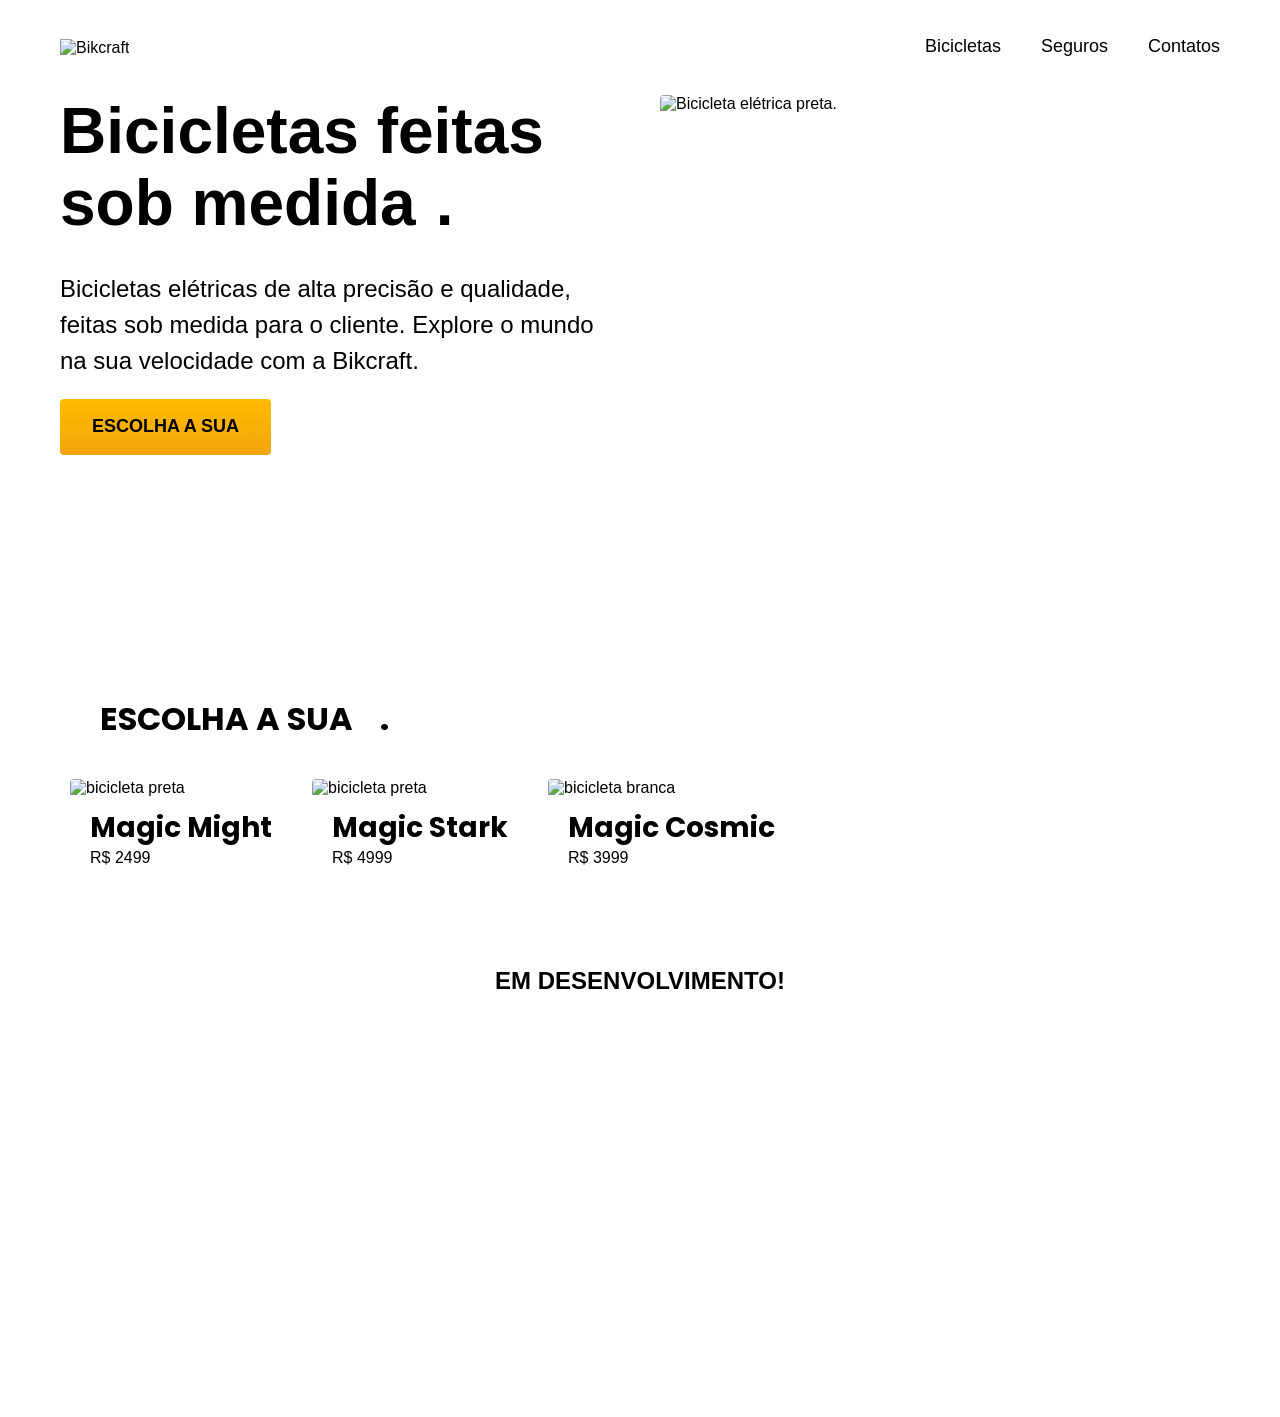
==== index.html @ d288bde6 "adicionado um elemento before e alguns estilos" ====
<!DOCTYPE html>
<html lang="pt-br">
<head>
  <meta charset="UTF-8">
  <meta name="viewport" content="width=device-width, initial-scale=1.0">
  <link rel="stylesheet" href="./style.css">
  <link rel="preconnect" href="https://fonts.googleapis.com">
<link rel="preconnect" href="https://fonts.gstatic.com" crossorigin>
<link href="https://fonts.googleapis.com/css2?family=Poppins:ital,wght@0,100;0,200;0,300;0,400;0,500;0,600;0,700;0,800;0,900;1,100;1,200;1,300;1,400;1,500;1,600;1,700;1,800;1,900&family=Roboto:ital,wght@0,100..900;1,100..900&display=swap" rel="stylesheet">
  <title>Bikcraft - Bicicletas Elétricas</title>
</head>
<body>
    <header class="header-bg">
      <div class="header">
        <a href="./"><img src="./img/bikcraft.svg" alt="Bikcraft"></a>
        <nav aria-label="primaria">
          <ul class="header-menu">
              <li><a href="./bicicletas.html">Bicicletas</a></li>
              <li><a href="./seguros.html">Seguros</a></li>
              <li><a href="./contatos.html">Contatos</a></li>
          </ul>
        
        </nav>
      </div>
    </header>

    <main class="introducao-bg">
      <div class="introducao">
        <div class="introducao-conteudo">
          <h1>Bicicletas feitas sob medida<span>.</span></h1>
          <p>Bicicletas elétricas de alta precisão e qualidade,  feitas sob medida para o cliente. Explore o mundo na sua velocidade com a Bikcraft.</p>
          <a href="bicicletas.html">Escolha a sua</a>
        </div>
        <div>
          <img src="./img/fotos/introducao.jpg" alt="Bicicleta elétrica preta."></div>
      </div>
    </main>

    <section class="container">
      <h2>escolha a sua <span>.</span></h2>
      <div class="bicicletas">
        <div class="bicicletas-items">
          <a href="./">
            <img src="img/bicicleta/nimbus1.jpg" alt="bicicleta preta">
            <h3>Magic Might</h3>
            <span>R$ 2499</span>
          </a>
        </div>
        <div class="bicicletas-items">
          <a href="./">
            <img src="img/bicicleta/nimbus2.jpg" alt="bicicleta preta">
            <h3>Magic Stark</h3>
            <span>R$ 4999</span>
          </a>
        </div>
        <div class="bicicletas-items">
          <a href="./">
            <img src="img/bicicleta/nimbus3.jpg" alt="bicicleta branca">
            <h3>Magic Cosmic</h3>
            <span>R$ 3999</span>
          </a>
        </div>
      </div>
    </section>

    <section class="diferencial">
      <h2>Em desenvolvimento!</h2>
    </section>
</body>
</html>
---- style.css ----
@import url('cor.css');
@import url('bicicletas.css');
@import url('diferencial.css');

body {
  margin: 0px;
  font-family: arial,Arial, Helvetica, sans-serif ;
}

h1, ul, p {
  margin: 0px;
}

ul {
  padding: 0px;
  list-style: none;
}

a {
  text-decoration: none;
  color: inherit;
}

img {
  max-width: 100%;
  display: block;
}

.header-bg {
  background-color: var(--c12);
}

.header {
  display: flex;
  flex-wrap: wrap;
  justify-content: space-between;
  align-items: center;
  padding: 20px;
  box-sizing: border-box;
  max-width: 1200px;
  margin-left: auto;
  margin-right: auto;
}

.header-menu {
  display: flex;
  gap: 40px;
}

.header-menu a {
  border-bottom: 2px solid transparent;
  color: var(--c0);
  display: inline-block;
  padding: 16px 0px;
  font-size: 18px;
}

.header-menu a:hover {
  border-bottom: 2px solid var(--c0);
  transition: border-bottom 0.4s ease;
}

@media (max-width: 800px){
  .header-menu {
    gap: 20px;
    padding-top: 20px;
  }
  .header-menu a {
    background: var(--c11);
    padding: 12px;
    border-radius: 4px;
  }
}

.introducao-bg {
  background: var(--c12);
  color: var(--c0);
  box-shadow: inset 0 -120px var(--c0);
}

.introducao {
  display: grid;
  grid-template-columns: 1fr 1fr;
  gap: 0px 40px;
  box-sizing: border-box;
  max-width: 1200px;
  padding-left: 20px;
  padding-right: 20px;
  margin-left: auto;
  margin-right: auto;
}

.introducao-conteudo {
  align-self: end;
  padding-bottom: 200px;
}

.introducao img {
  height: 100%;
  object-fit: cover;
  border-radius: 4px;
}

.introducao h1 {
  margin-bottom: 32px;
  font-size: 64px;
  line-height: 1.125;
}

.introducao h1 span {
  color: var(--p1);
}

.introducao p {
  margin-bottom: 20px;
  font-size: 24px;
  line-height: 1.5;
  color: var(--c5);
}

.introducao a {
  padding: 16px 32px;
  display: inline-block;
  background: linear-gradient(#ffbb00, #f2a50c);
  border-radius: 4px;
  text-transform: uppercase;
  color: var(--p5);
  font-size: 18px;
  line-height: 1.33;
  font-weight: bold;
}

 .introducao a:hover {
  background: linear-gradient(#ffb60d, #e59317);
 }

 @media (max-width: 1200px) {
  .introducao h1 {
    font-size: 48px;
  }
  .introducao p {
    font-size: 18px;
  }
 }

  @media (max-width: 800px) {
    .introducao-bg {
      background: var(--c11);
      padding-top: 40px;
      box-shadow: inset 0 -60px var(--c0);
    }
    .introducao {
      grid-template-columns: 1fr;
      gap: 32px;
    }
    .introducao-conteudo {
      padding-bottom: 0px;
    }
  .introducao h1 {
    font-size: 32px;
    margin-bottom: 16px;
  }
  .introducao img {
    height: 300px;
    width: 100%;
  }
 }

 @media (max-width: 600px) {
  .introducao a {
    padding: 12px 16px;
    font-size: 16px;
  }
 }
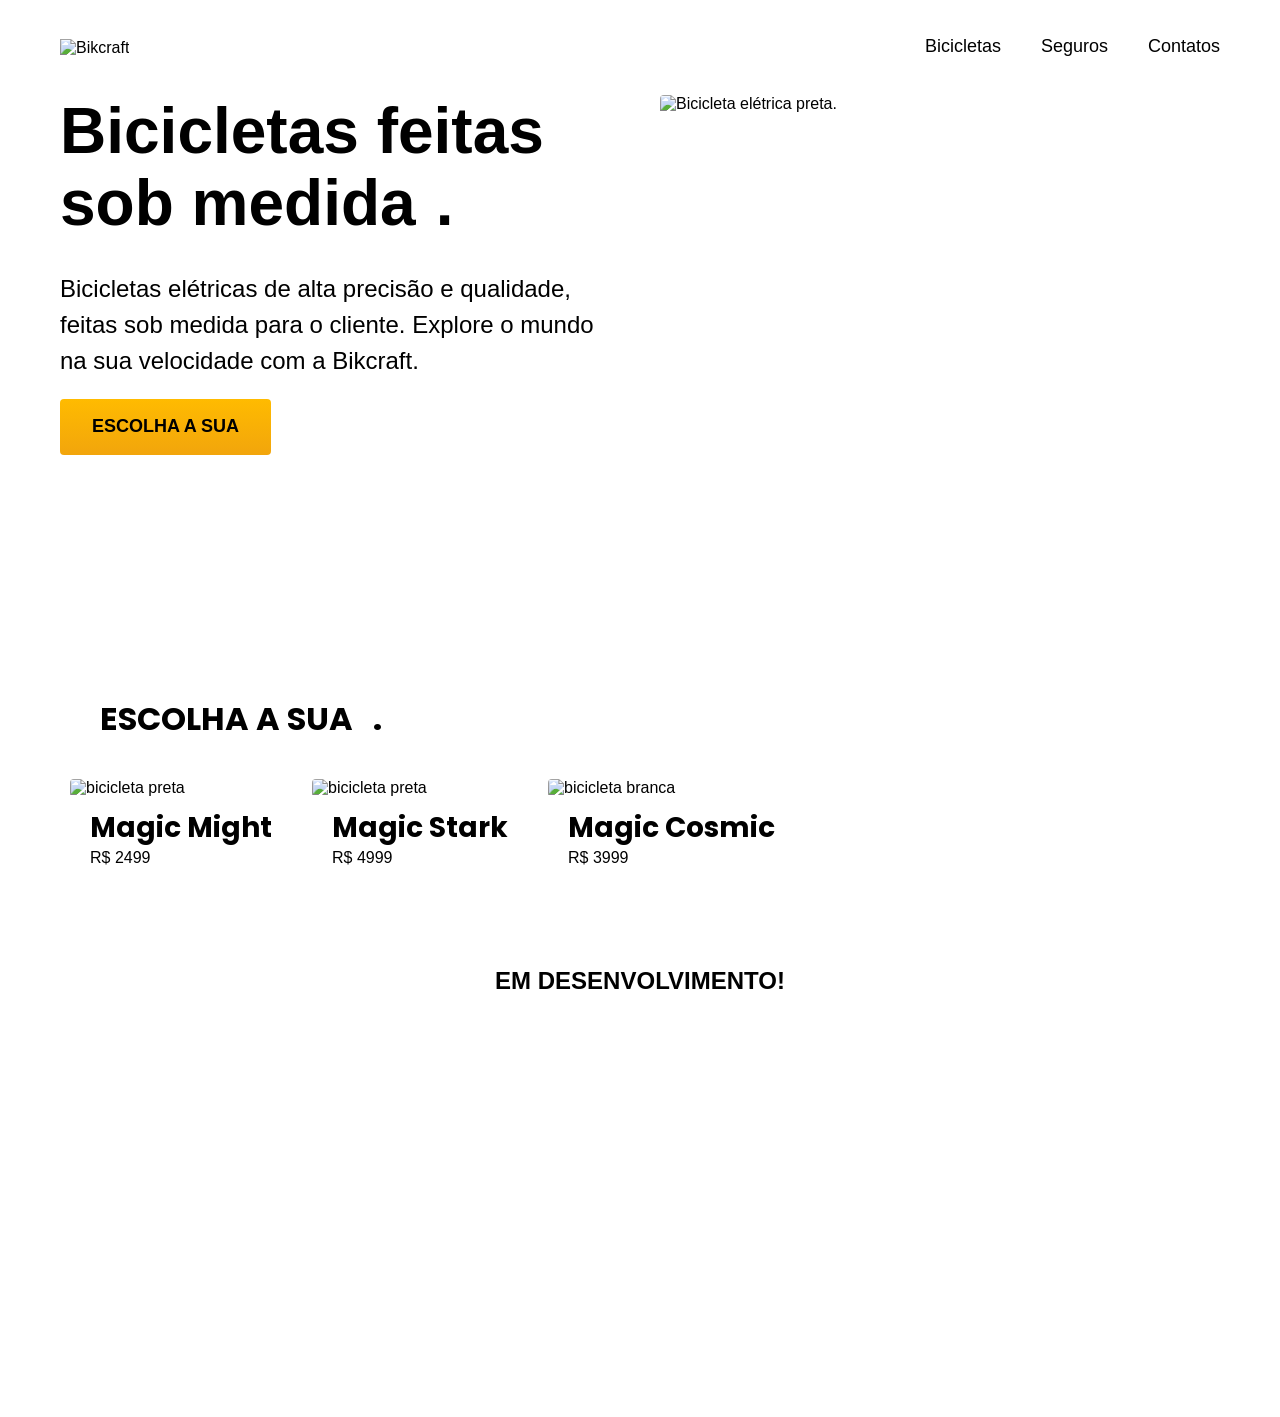
==== commit 00a37bc3: "ajustes tamano da fonte" ====
--- a/index.html
+++ b/index.html
@@ -37,27 +37,27 @@
     </main>
 
     <section class="container">
-      <h2>escolha a sua <span>.</span></h2>
+      <h2>escolha a sua<span>.</span></h2>
       <div class="bicicletas">
         <div class="bicicletas-items">
           <a href="./">
             <img src="img/bicicleta/nimbus1.jpg" alt="bicicleta preta">
             <h3>Magic Might</h3>
-            <span>R$ 2499</span>
+            <span class="preco">R$ 2499</span>
           </a>
         </div>
         <div class="bicicletas-items">
           <a href="./">
             <img src="img/bicicleta/nimbus2.jpg" alt="bicicleta preta">
             <h3>Magic Stark</h3>
-            <span>R$ 4999</span>
+            <span class="preco">R$ 4999</span>
           </a>
         </div>
         <div class="bicicletas-items">
           <a href="./">
             <img src="img/bicicleta/nimbus3.jpg" alt="bicicleta branca">
             <h3>Magic Cosmic</h3>
-            <span>R$ 3999</span>
+            <span class="preco">R$ 3999</span>
           </a>
         </div>
       </div>
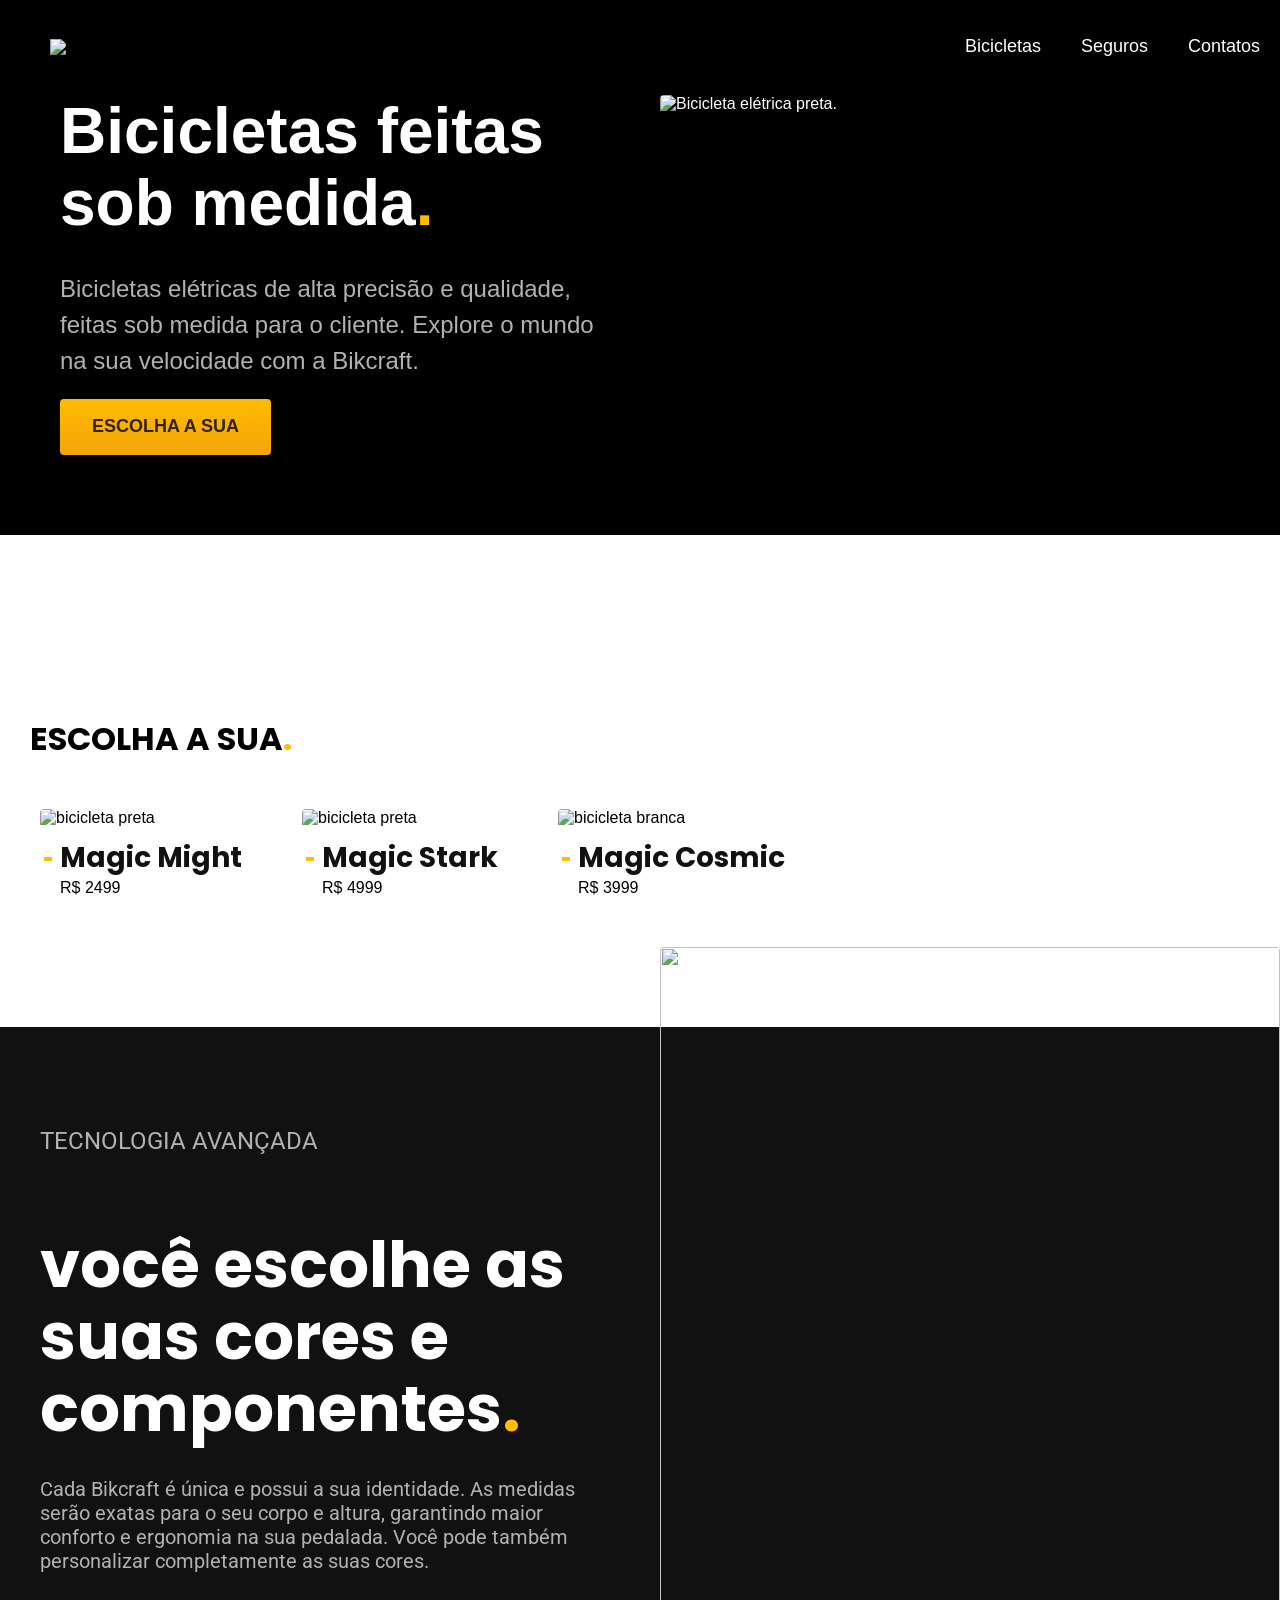
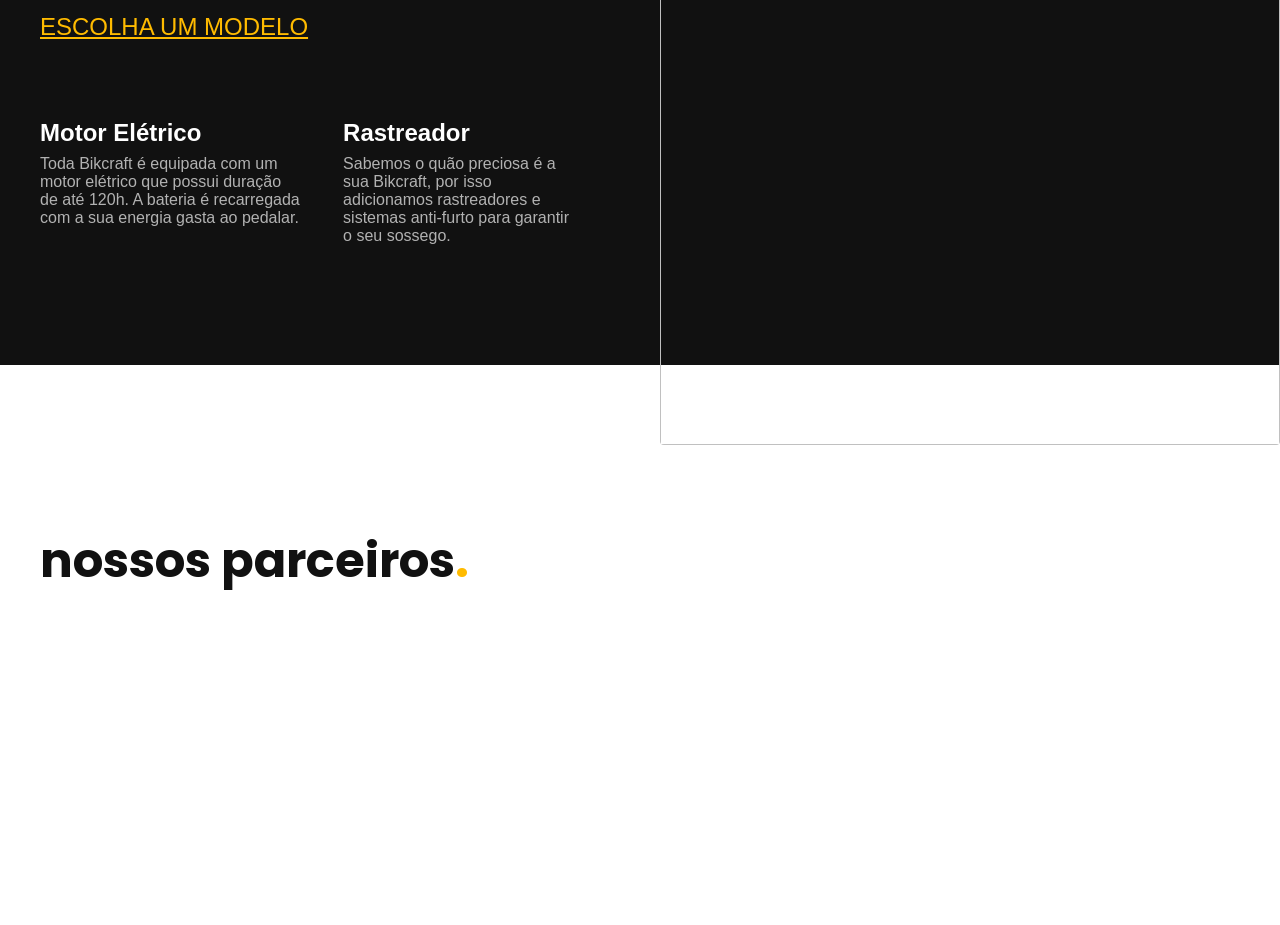
==== commit 6f451a1d: "criando a seção de parceiros do site" ====
--- a/index.html
+++ b/index.html
@@ -3,7 +3,7 @@
 <head>
   <meta charset="UTF-8">
   <meta name="viewport" content="width=device-width, initial-scale=1.0">
-  <link rel="stylesheet" href="./style.css">
+  <link rel="stylesheet" href="./css/style.css">
   <link rel="preconnect" href="https://fonts.googleapis.com">
 <link rel="preconnect" href="https://fonts.gstatic.com" crossorigin>
 <link href="https://fonts.googleapis.com/css2?family=Poppins:ital,wght@0,100;0,200;0,300;0,400;0,500;0,600;0,700;0,800;0,900;1,100;1,200;1,300;1,400;1,500;1,600;1,700;1,800;1,900&family=Roboto:ital,wght@0,100..900;1,100..900&display=swap" rel="stylesheet">
@@ -63,8 +63,48 @@
       </div>
     </section>
 
-    <section class="diferencial">
-      <h2>Em desenvolvimento!</h2>
-    </section>
+    <article class="tecnologia-bg">
+    <div class="tecnologia">
+      <div class="tecnologia-conteudo">
+        <span>Tecnologia Avançada</span>
+        <h2>você escolhe as suas cores e componentes<span>.</span></h2>
+        <p>Cada Bikcraft é única e possui a sua identidade. As medidas serão exatas para o seu corpo e altura, garantindo maior conforto e ergonomia na sua pedalada. Você pode também personalizar completamente as suas cores.</p>
+        <a href="./bicicletas.html">Escolha um modelo</a>
+        <div class="tecnologia-vantagens">
+          <div>
+            <img src="./img/icones/eletrica.svg" alt="">
+            <h3>Motor Elétrico</h3>
+            <p>Toda Bikcraft é equipada com um motor elétrico que possui duração de até 120h. A bateria é recarregada com a sua energia gasta ao pedalar.</p>
+          </div>
+          <div>
+            <img src="./img/icones/rastreador.svg" alt="">
+            <h3>Rastreador</h3>
+            <p>Sabemos o quão preciosa é a sua Bikcraft, por isso adicionamos rastreadores e sistemas anti-furto para garantir o seu sossego.</p>
+          </div>
+        </div>
+      </div>
+      <div class="tecnologia-imagem">
+        <img src="./img/fotos/tecnologia.jpg" alt="">
+      </div>
+    </div>
+    </article>
+
+    <article class="parceiros-bg">
+      <h2>nossos parceiros<span>.</span></h2>
+      
+        <div class="parceiros">
+          <img src="./img/parceiros/caravan.svg" alt="">
+          <img src="./img/parceiros/ranek.svg" alt="">
+          <img src="./img/parceiros/handel.svg" alt="">
+          <img src="./img/parceiros/dogs.svg" alt="">
+        </div>
+        <div class="parceiros">
+          <img src="./img/parceiros/lescone.svg" alt="">
+          <img src="./img/parceiros/flexblog.svg" alt="">
+          <img src="./img/parceiros/wildbeast.svg" alt="">
+          <img src="./img/parceiros/surfbot.svg" alt="">
+        </div>
+      
+    </article>
 </body>
 </html>
--- a/css/style.css
+++ b/css/style.css
@@ -0,0 +1,185 @@
+@import url('cor.css');
+@import url('bicicletas.css');
+@import url('tecnologia.css');
+@import url('parceiros.css');
+
+body {
+  margin: 0px;
+  font-family: arial,Arial, Helvetica, sans-serif ;
+}
+
+h1, ul, p {
+  margin: 0px;
+}
+
+ul {
+  padding: 0px;
+  list-style: none;
+}
+
+a {
+  text-decoration: none;
+  color: inherit;
+}
+
+img {
+  max-width: 100%;
+  display: block;
+}
+
+.header-bg {
+  background-color: var(--c12);
+  max-width: 1600px;
+}
+
+.header {
+  display: flex;
+  flex-wrap: wrap;
+  justify-content: space-between;
+  align-items: center;
+  padding: 20px;
+  box-sizing: border-box;
+  max-width: 1600px;
+  margin-left: auto;
+  margin-right: auto;
+}
+
+.header a {
+  display: inline-block;
+  padding-left: 30px;
+}
+
+.header-menu {
+  display: flex;
+  gap: 40px;
+}
+
+.header-menu a {
+  border-bottom: 2px solid transparent;
+  color: var(--c0);
+  display: inline-block;
+  padding: 16px 0px;
+  font-size: 18px;
+}
+
+.header-menu a:hover {
+  border-bottom: 2px solid var(--c0);
+  transition: border-bottom 0.4s ease;
+}
+
+@media (max-width: 800px){
+  .header-menu {
+    gap: 20px;
+    padding-top: 20px;
+  }
+  .header-menu a {
+    background: var(--c11);
+    padding: 12px;
+    border-radius: 4px;
+  }
+}
+
+.introducao-bg {
+  background: var(--c12);
+  color: var(--c0);
+  box-shadow: inset 0 -120px var(--c0);
+}
+
+.introducao {
+  display: grid;
+  grid-template-columns: 1fr 1fr;
+  gap: 0px 40px;
+  box-sizing: border-box;
+  max-width: 1200px;
+  padding-left: 20px;
+  padding-right: 20px;
+  margin-left: auto;
+  margin-right: auto;
+}
+
+.introducao-conteudo {
+  align-self: end;
+  padding-bottom: 200px;
+}
+
+.introducao img {
+  height: 100%;
+  object-fit: cover;
+  border-radius: 4px;
+}
+
+.introducao h1 {
+  margin-bottom: 32px;
+  font-size: 64px;
+  line-height: 1.125;
+}
+
+.introducao h1 span {
+  color: var(--p1);
+  margin: 0px;
+}
+
+.introducao p {
+  margin-bottom: 20px;
+  font-size: 24px;
+  line-height: 1.5;
+  color: var(--c5);
+}
+
+.introducao a {
+  padding: 16px 32px;
+  display: inline-block;
+  background: linear-gradient(#ffbb00, #f2a50c);
+  border-radius: 4px;
+  text-transform: uppercase;
+  color: var(--p5);
+  font-size: 18px;
+  line-height: 1.33;
+  font-weight: bold;
+}
+
+ .introducao a:hover {
+  background: linear-gradient(#ffb60d, #e59317);
+ }
+
+ @media (max-width: 1200px) {
+  .introducao h1 {
+    font-size: 48px;
+  }
+  .introducao p {
+    font-size: 18px;
+  }
+ }
+
+  @media (max-width: 800px) {
+    .introducao-bg {
+      background: var(--c11);
+      padding-top: 40px;
+      box-shadow: inset 0 -60px var(--c0);
+    }
+    .introducao {
+      grid-template-columns: 1fr;
+      gap: 32px;
+    }
+    .introducao-conteudo {
+      padding-bottom: 0px;
+    }
+  .introducao h1 {
+    font-size: 32px;
+    margin-bottom: 16px;
+  }
+  .introducao img {
+    height: 300px;
+    width: 100%;
+  }
+ }
+
+ @media (max-width: 600px) {
+  .header a {
+    padding-left: 10px;
+  }
+  .introducao a {
+    padding: 12px 16px;
+    font-size: 16px;
+  }
+ }
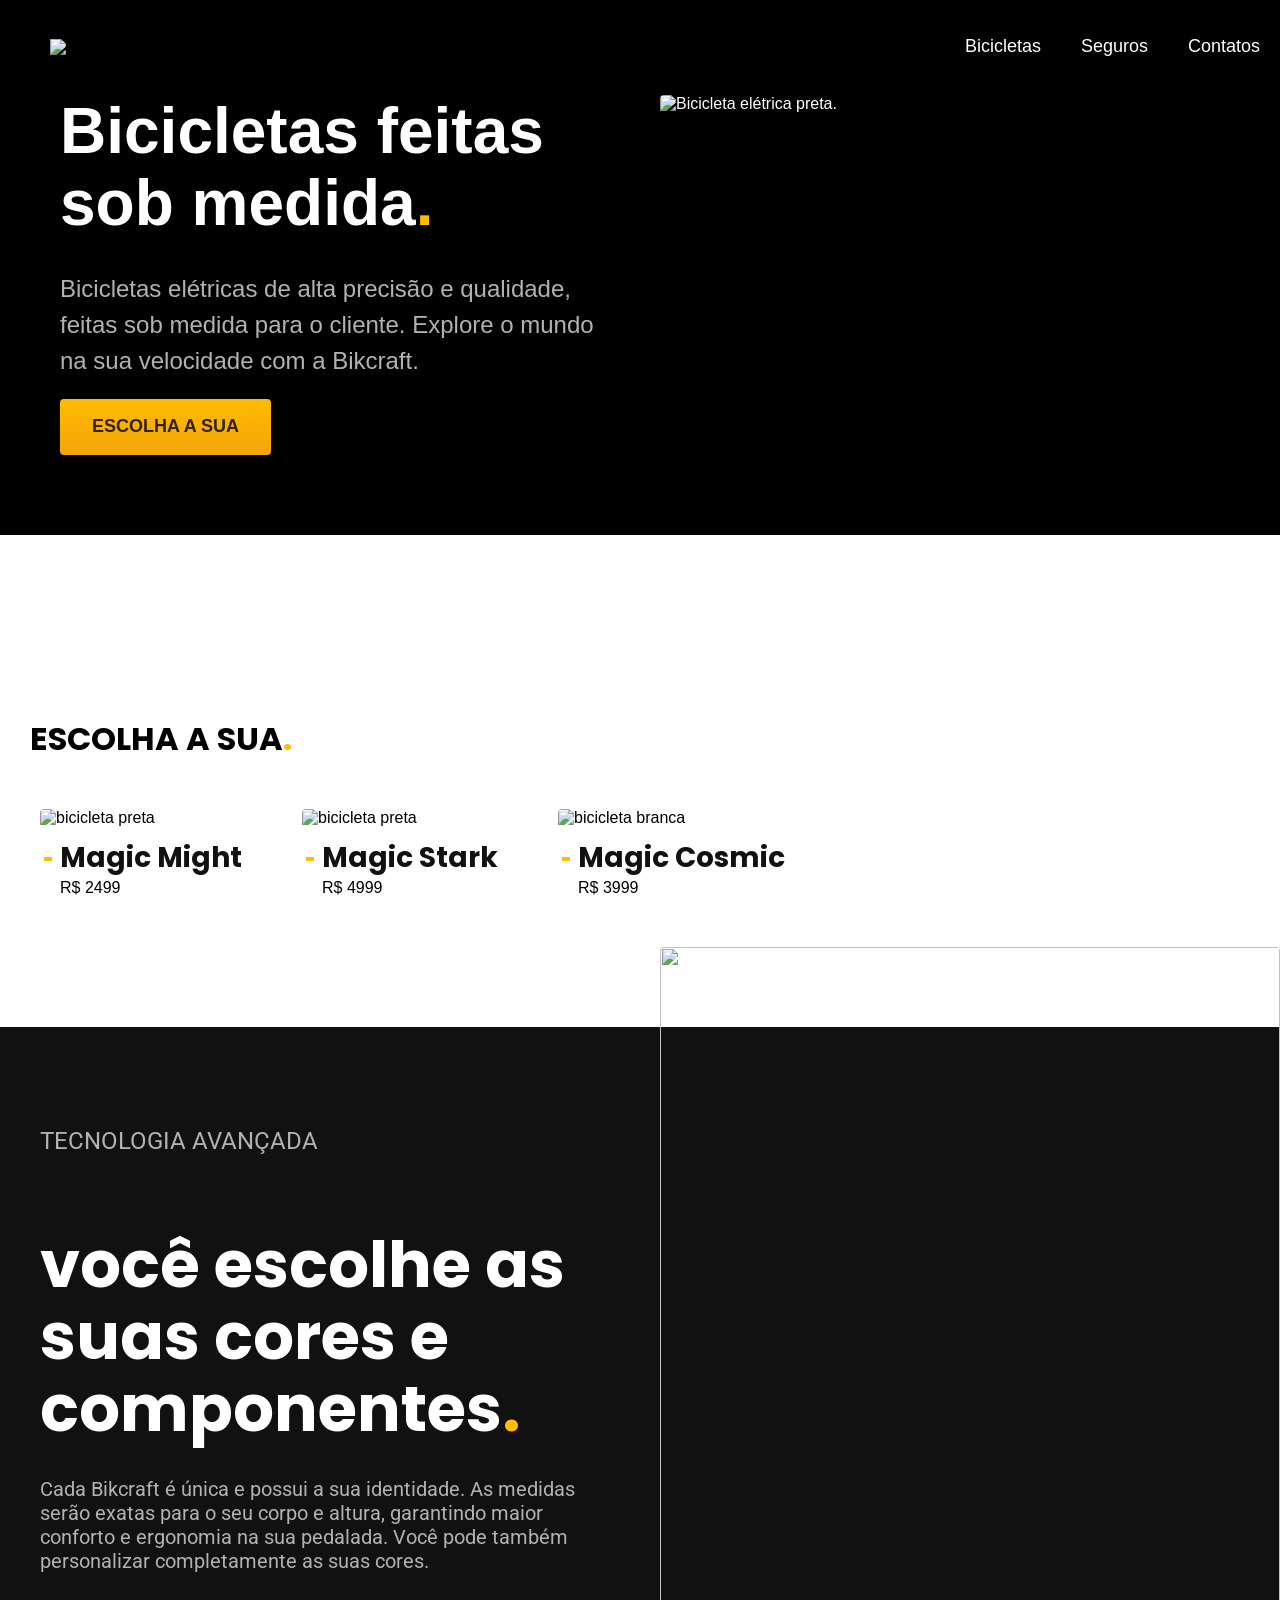
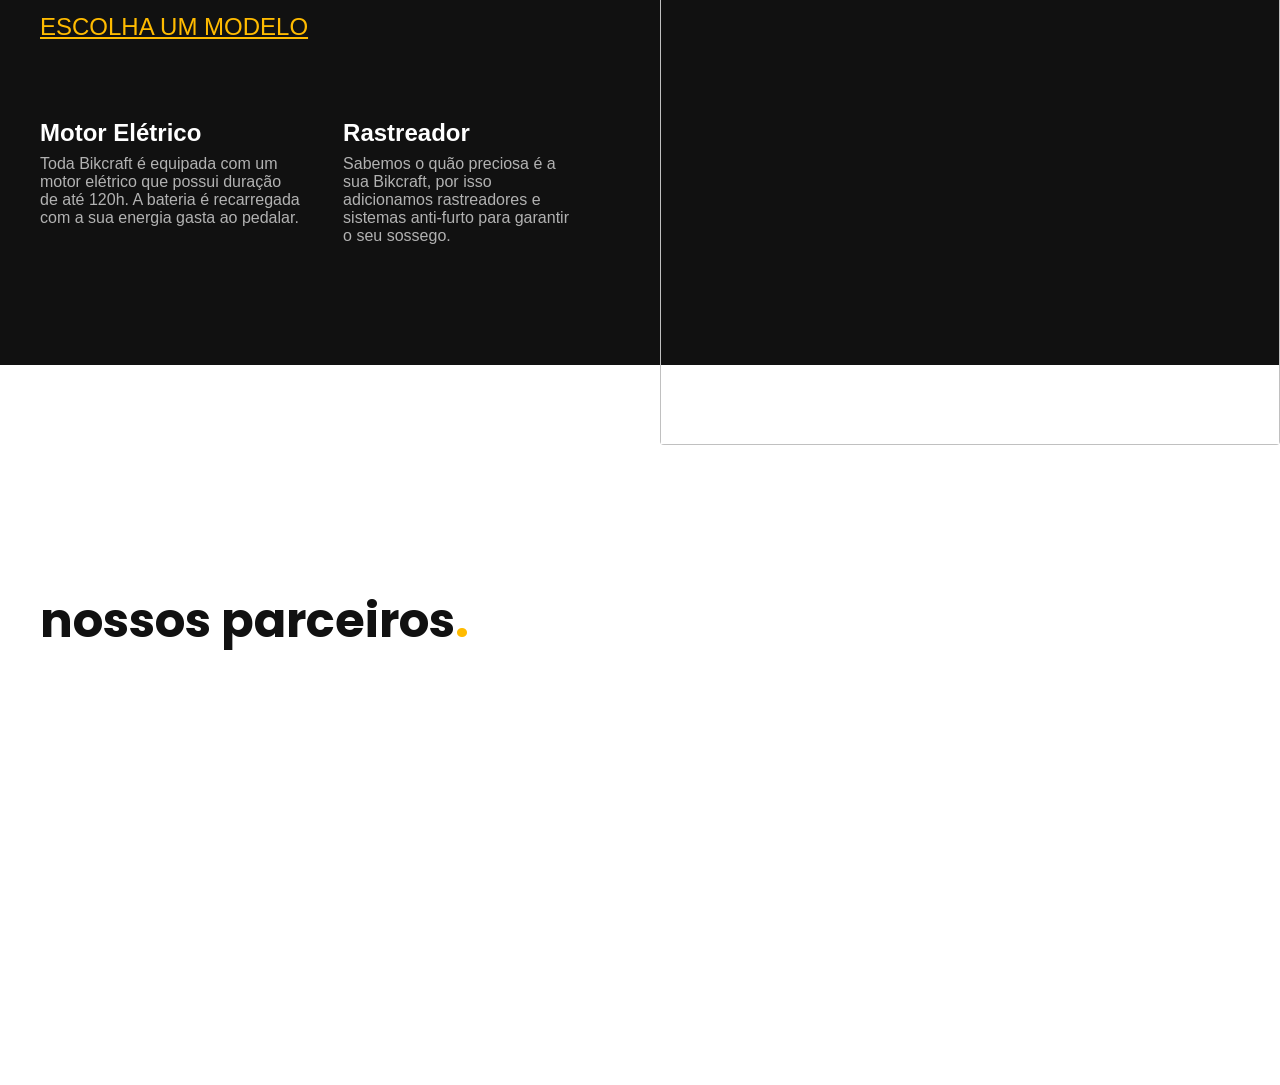
==== commit bbe3c1a6: "ajustes no responsivo" ====
--- a/index.html
+++ b/index.html
@@ -106,5 +106,7 @@
         </div>
       
     </article>
+
+    
 </body>
 </html>
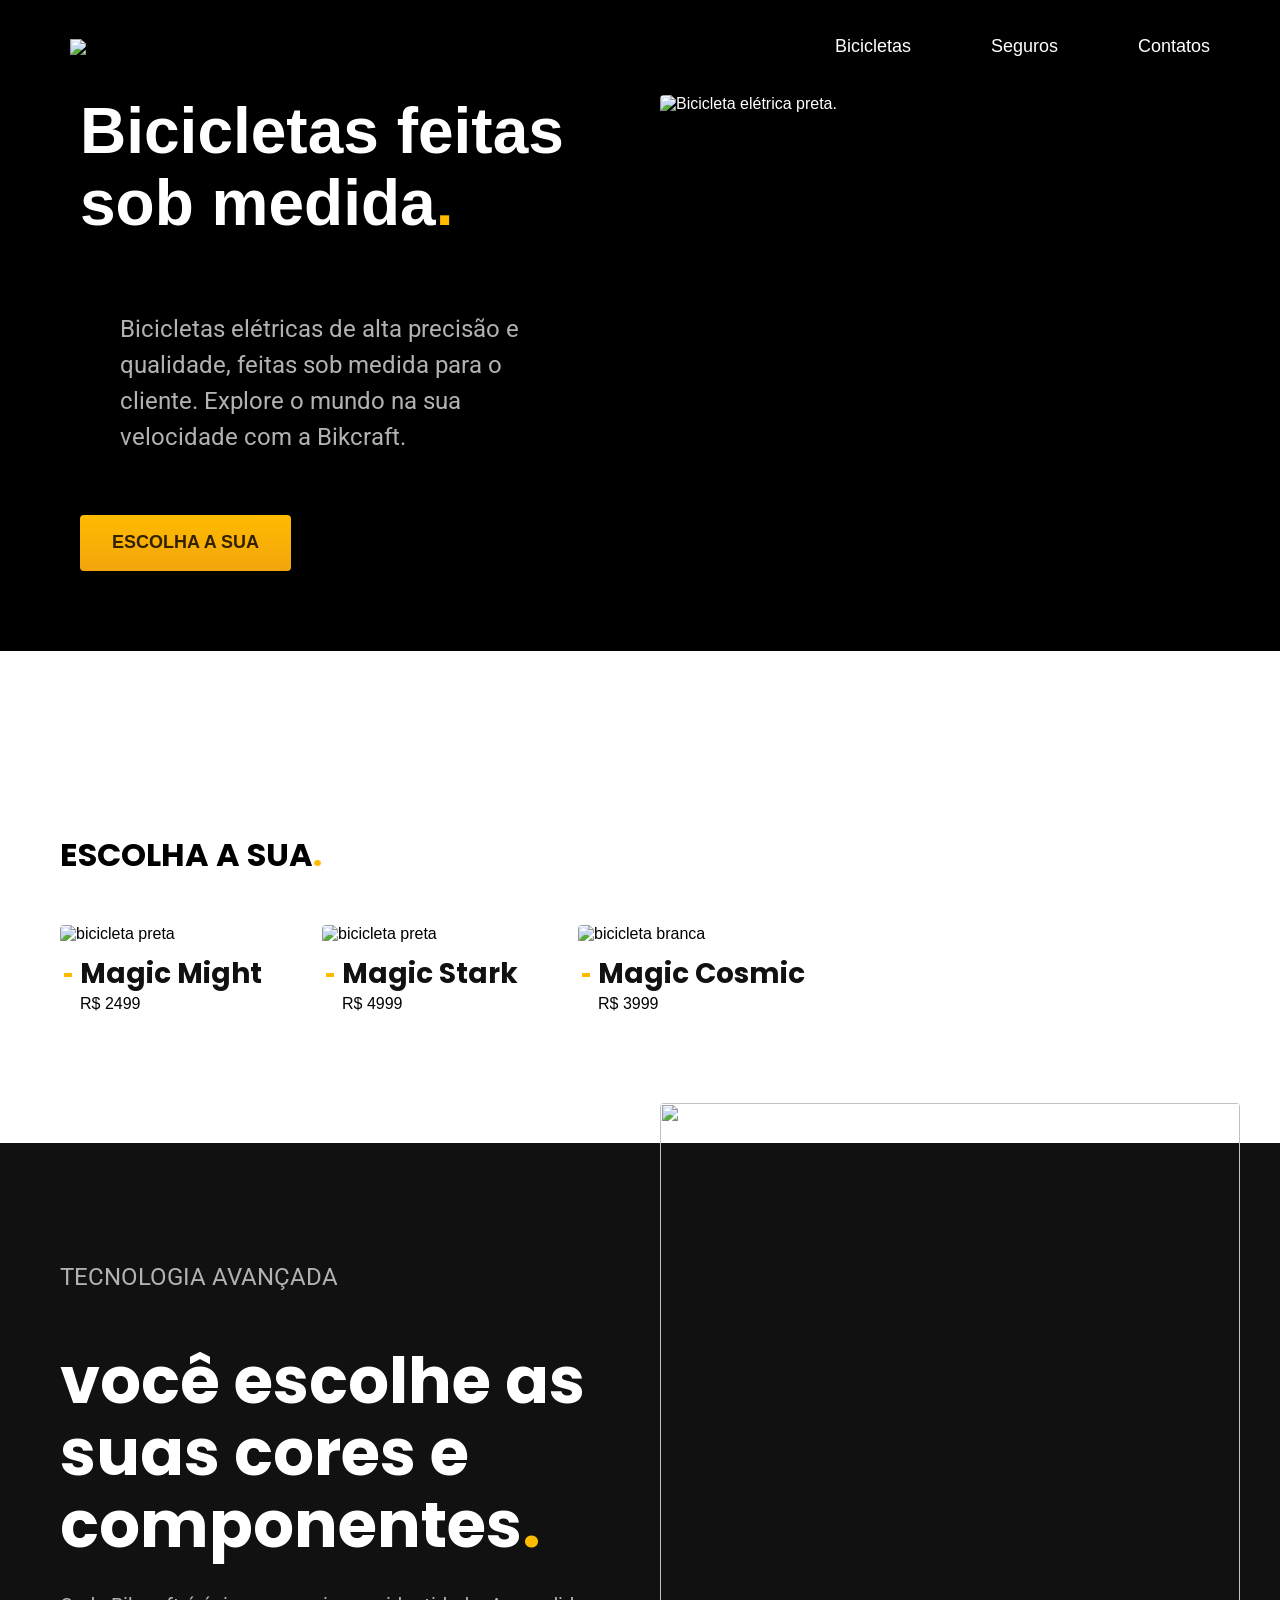
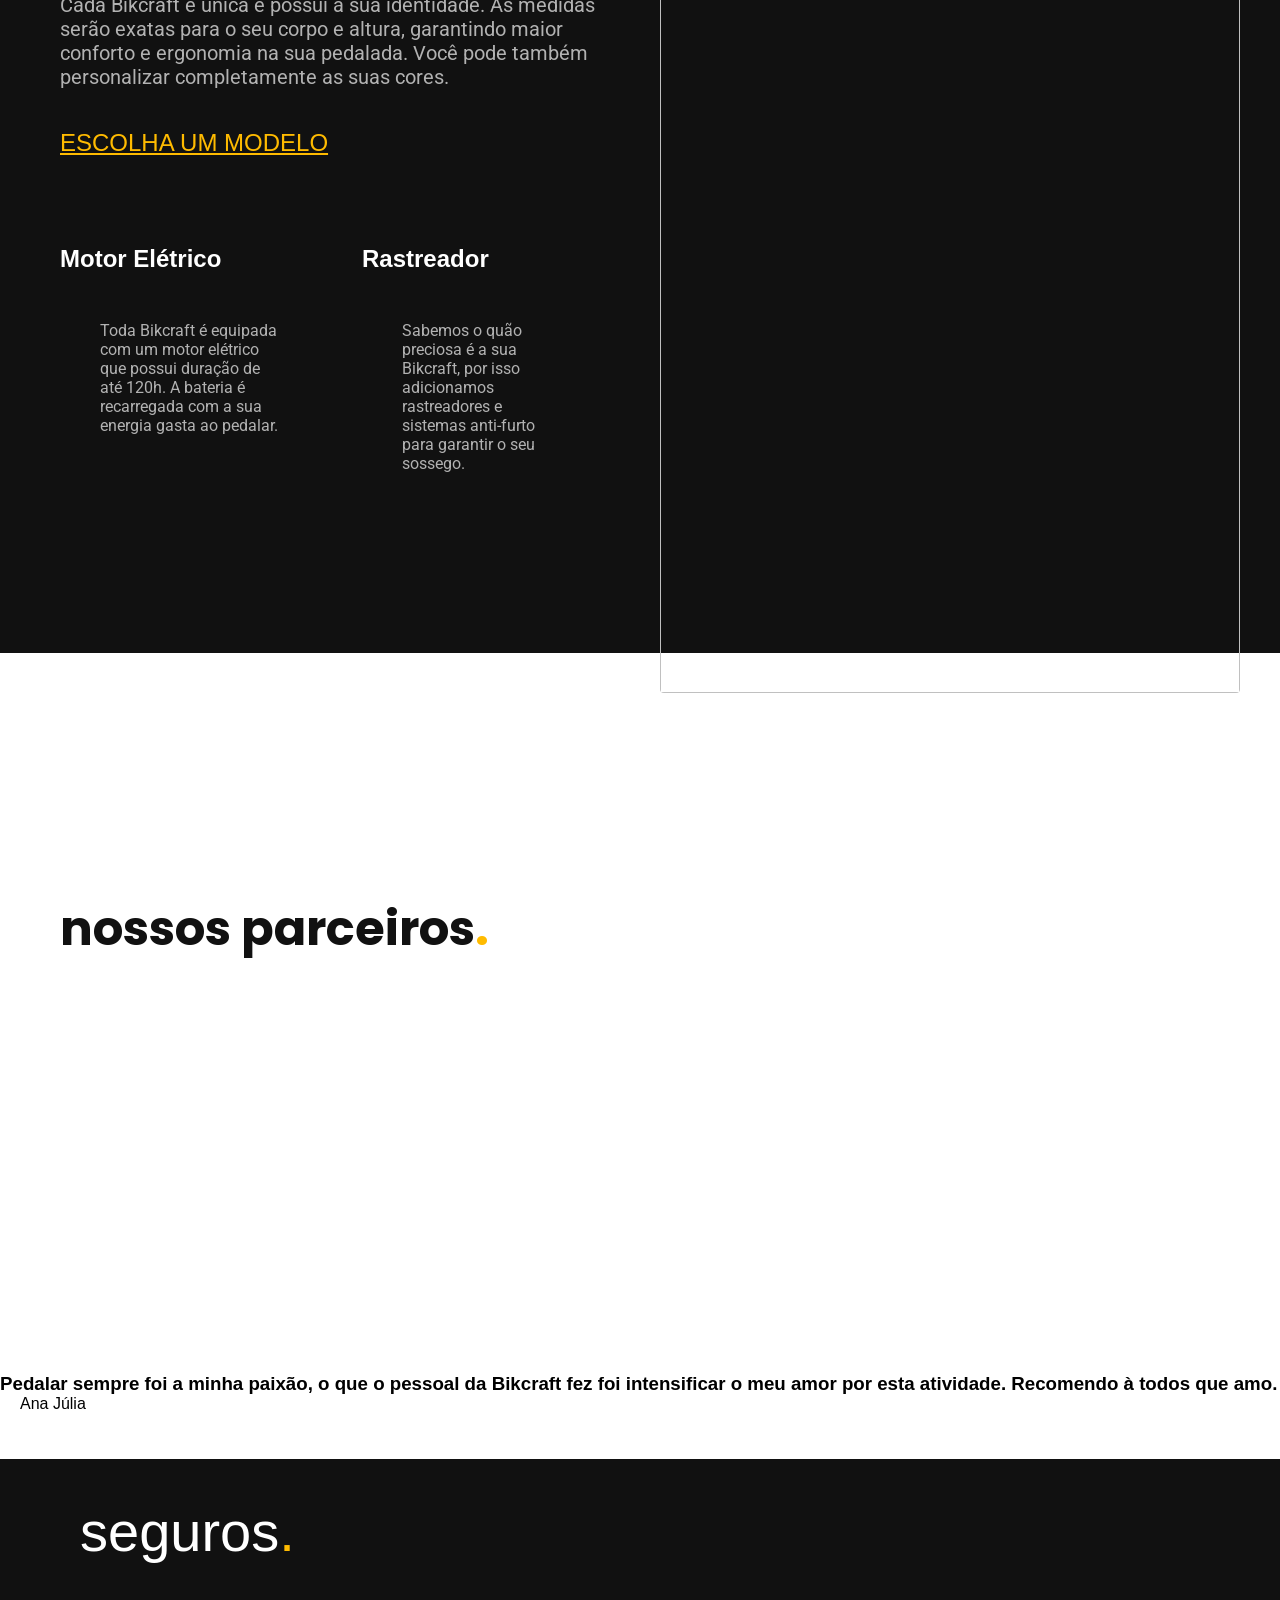
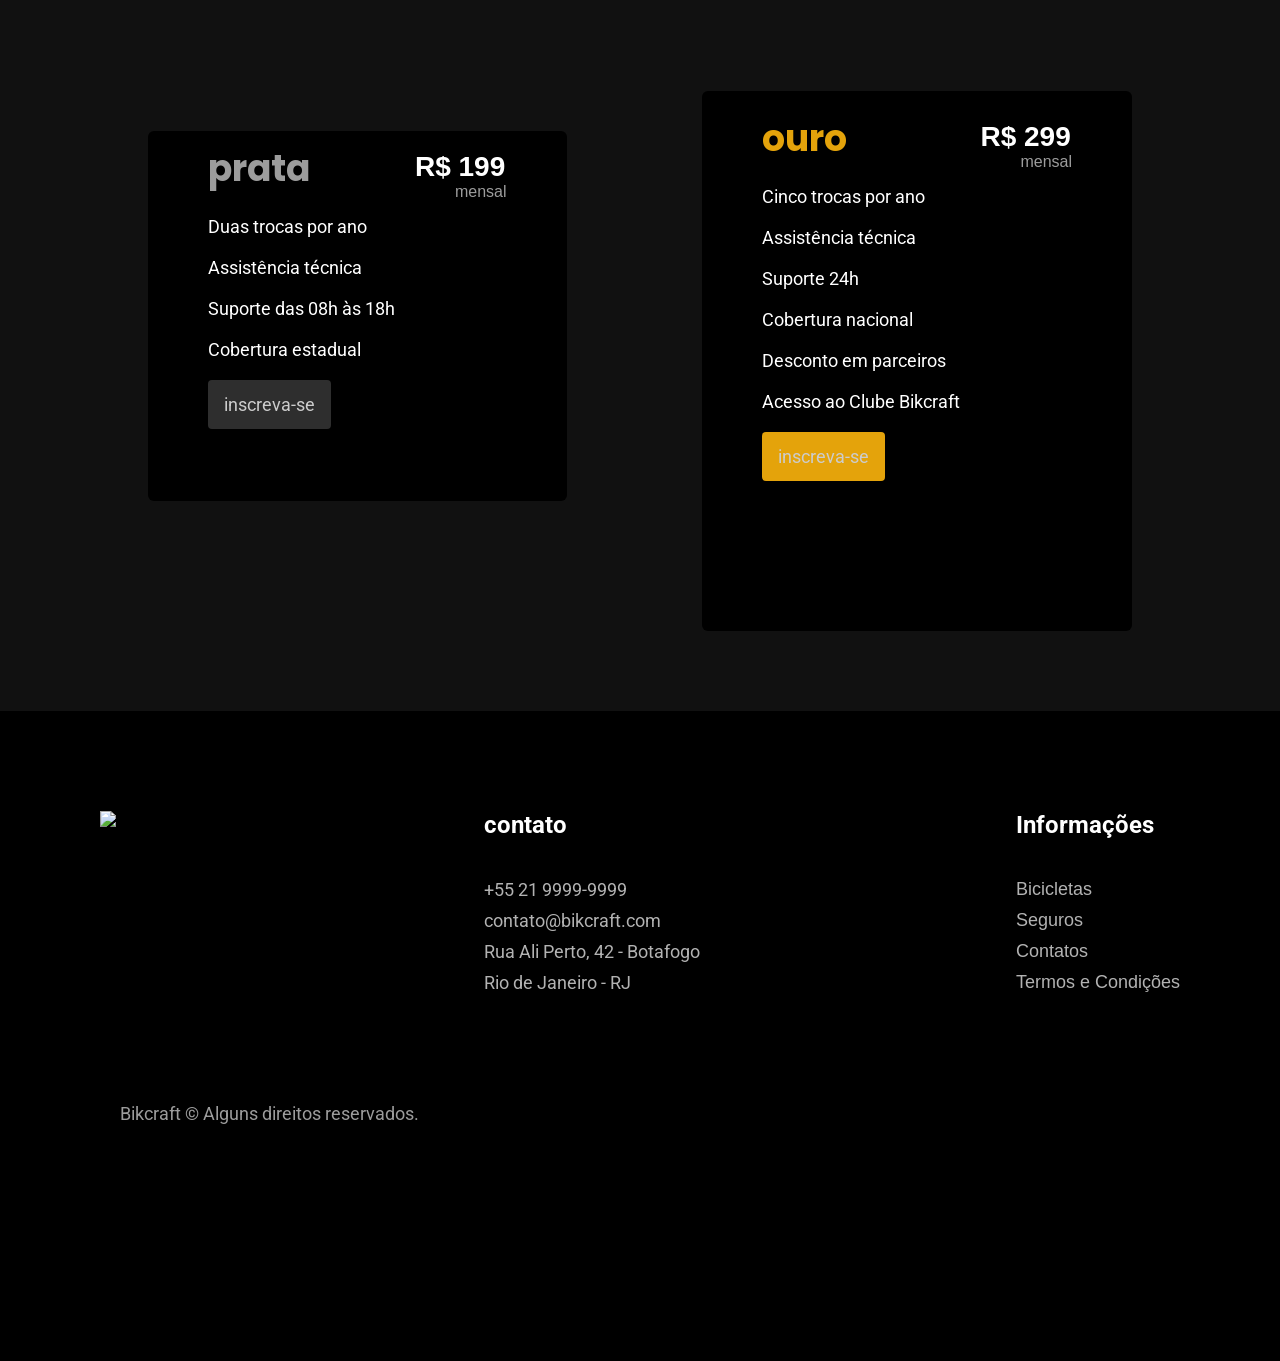
==== commit bce0a5f6: "construção do footer e ajustes no resposivo." ====
--- a/index.html
+++ b/index.html
@@ -107,6 +107,89 @@
       
     </article>
 
+    <section class="depoimentos-bg">
+      <div class="depoimentos">
+        <div class="depoimentos-img">
+          <img src="./img/fotos/depoimento.jpg" alt="">
+        </div>
+        <div class="depoimentos-texto">
+          <h3>Pedalar sempre foi a minha paixão, o que o pessoal da Bikcraft fez foi intensificar o meu amor por esta atividade. Recomendo à todos que amo.</h3>
+          <span>Ana Júlia</span>
+        </div>
+      </div>
+    </section>
     
+    <section class="seguros-bg">
+      <h2>seguros<span>.</span></h2>
+      <div class="seguros">
+        <div class="seguros-prata">
+          <div class="seguro-lista">
+            <h3>prata</h3>
+            <ul>
+              <li><img src="./img/dec/lista.svg" alt="">Duas trocas por ano</li>
+              <li><img src="./img/dec/lista.svg" alt="">Assistência técnica</li>
+              <li><img src="./img/dec/lista.svg" alt="">Suporte das 08h às 18h</li>
+              <li><img src="./img/dec/lista.svg" alt="">Cobertura estadual</li>
+            </ul>
+            <a href="index.html">inscreva-se</a>
+          </div>
+          <div class="preco">
+              <h3>R$ 199</h3>
+              <span>mensal</span>
+          </div>
+        </div>
+        
+        <div  class="seguros-ouro">
+          <div class="seguro-lista">
+            <h3>ouro</h3>
+            <ul>
+              <li><img src="./img/dec/lista.svg" alt="">Cinco trocas por ano</li>
+              <li><img src="./img/dec/lista.svg" alt="">Assistência técnica</li>
+              <li><img src="./img/dec/lista.svg" alt="">Suporte 24h</li>
+              <li><img src="./img/dec/lista.svg" alt="">Cobertura nacional</li>
+              <li><img src="./img/dec/lista.svg" alt="">Desconto em parceiros</li>
+              <li><img src="./img/dec/lista.svg" alt="">Acesso ao Clube Bikcraft</li>
+            </ul>
+              <a href="index.html">inscreva-se</a>
+          </div>
+          <div  class="preco">
+            <h3>R$ 299</h3>
+            <span>mensal</span>
+          </div>
+                </div>
+        </div>
+    </section>
+
+    <footer class="contatos-bg">
+      <div class="contatos">
+        <div class="contatos-img">
+          <img src="./img/bikcraft.svg" alt="bikcraft">
+        </div>
+        <div class="contatos-lista">
+          <h3>contato</h3>
+          <ul>
+            <li>+55 21 9999-9999</li>
+            <li>contato@bikcraft.com</li>
+            <li>Rua Ali Perto, 42 - Botafogo</li>
+            <li>Rio de Janeiro - RJ</li>
+          </ul>
+          <ul class="contatos-rede">
+            <li><a href="./index.html"><img src="./img/redes/instagram.svg" alt=""></a></li>
+            <li><a href="./index.html"><img src="img/redes/facebook.svg" alt=""></a></li>
+            <li><a href="./index.html"><img src="./img/redes/youtube.svg" alt=""></a></li>
+          </ul>
+        </div>
+        <div class="contatos-info">
+          <h3>Informações</h3>
+          <ul>
+            <li>Bicicletas</li>
+            <li>Seguros</li>
+            <li>Contatos</li>
+            <li>Termos e Condições</li>
+          </ul>
+        </div>
+      </div>
+      <p>Bikcraft © Alguns direitos reservados.</p>
+    </footer>
 </body>
 </html>
--- a/css/style.css
+++ b/css/style.css
@@ -2,6 +2,9 @@
 @import url('bicicletas.css');
 @import url('tecnologia.css');
 @import url('parceiros.css');
+@import url('depoimentos.css');
+@import url('seguros.css');
+@import url('contatos.css');
 
 body {
   margin: 0px;
@@ -44,21 +47,26 @@
   margin-right: auto;
 }
 
+.header img {
+  margin-left: 30px;
+}
+
 .header a {
   display: inline-block;
-  padding-left: 30px;
+  padding-left: 20px;
 }
 
 .header-menu {
   display: flex;
   gap: 40px;
+  margin-right: 30px;
 }
 
 .header-menu a {
   border-bottom: 2px solid transparent;
   color: var(--c0);
   display: inline-block;
-  padding: 16px 0px;
+  padding: 16px 20px;
   font-size: 18px;
 }
 
@@ -74,7 +82,7 @@
   }
   .header-menu a {
     background: var(--c11);
-    padding: 12px;
+    padding: 10px;
     border-radius: 4px;
   }
 }
@@ -91,8 +99,8 @@
   gap: 0px 40px;
   box-sizing: border-box;
   max-width: 1200px;
-  padding-left: 20px;
-  padding-right: 20px;
+  padding-left: 40px;
+  padding-right: 40px;
   margin-left: auto;
   margin-right: auto;
 }
@@ -152,6 +160,20 @@
  }
 
   @media (max-width: 800px) {
+    .header img {
+      margin-left: 10px;
+    }
+    .header {
+      padding: 10px;
+      margin-left: 10px;
+    }
+    .header-menu {
+      gap: 0px;
+    }
+    .header-menu a {
+      margin-left: 20px;
+      margin-bottom: 10px;
+    }
     .introducao-bg {
       background: var(--c11);
       padding-top: 40px;
@@ -177,6 +199,7 @@
  @media (max-width: 600px) {
   .header a {
     padding-left: 10px;
+    font-size: 16px;
   }
   .introducao a {
     padding: 12px 16px;
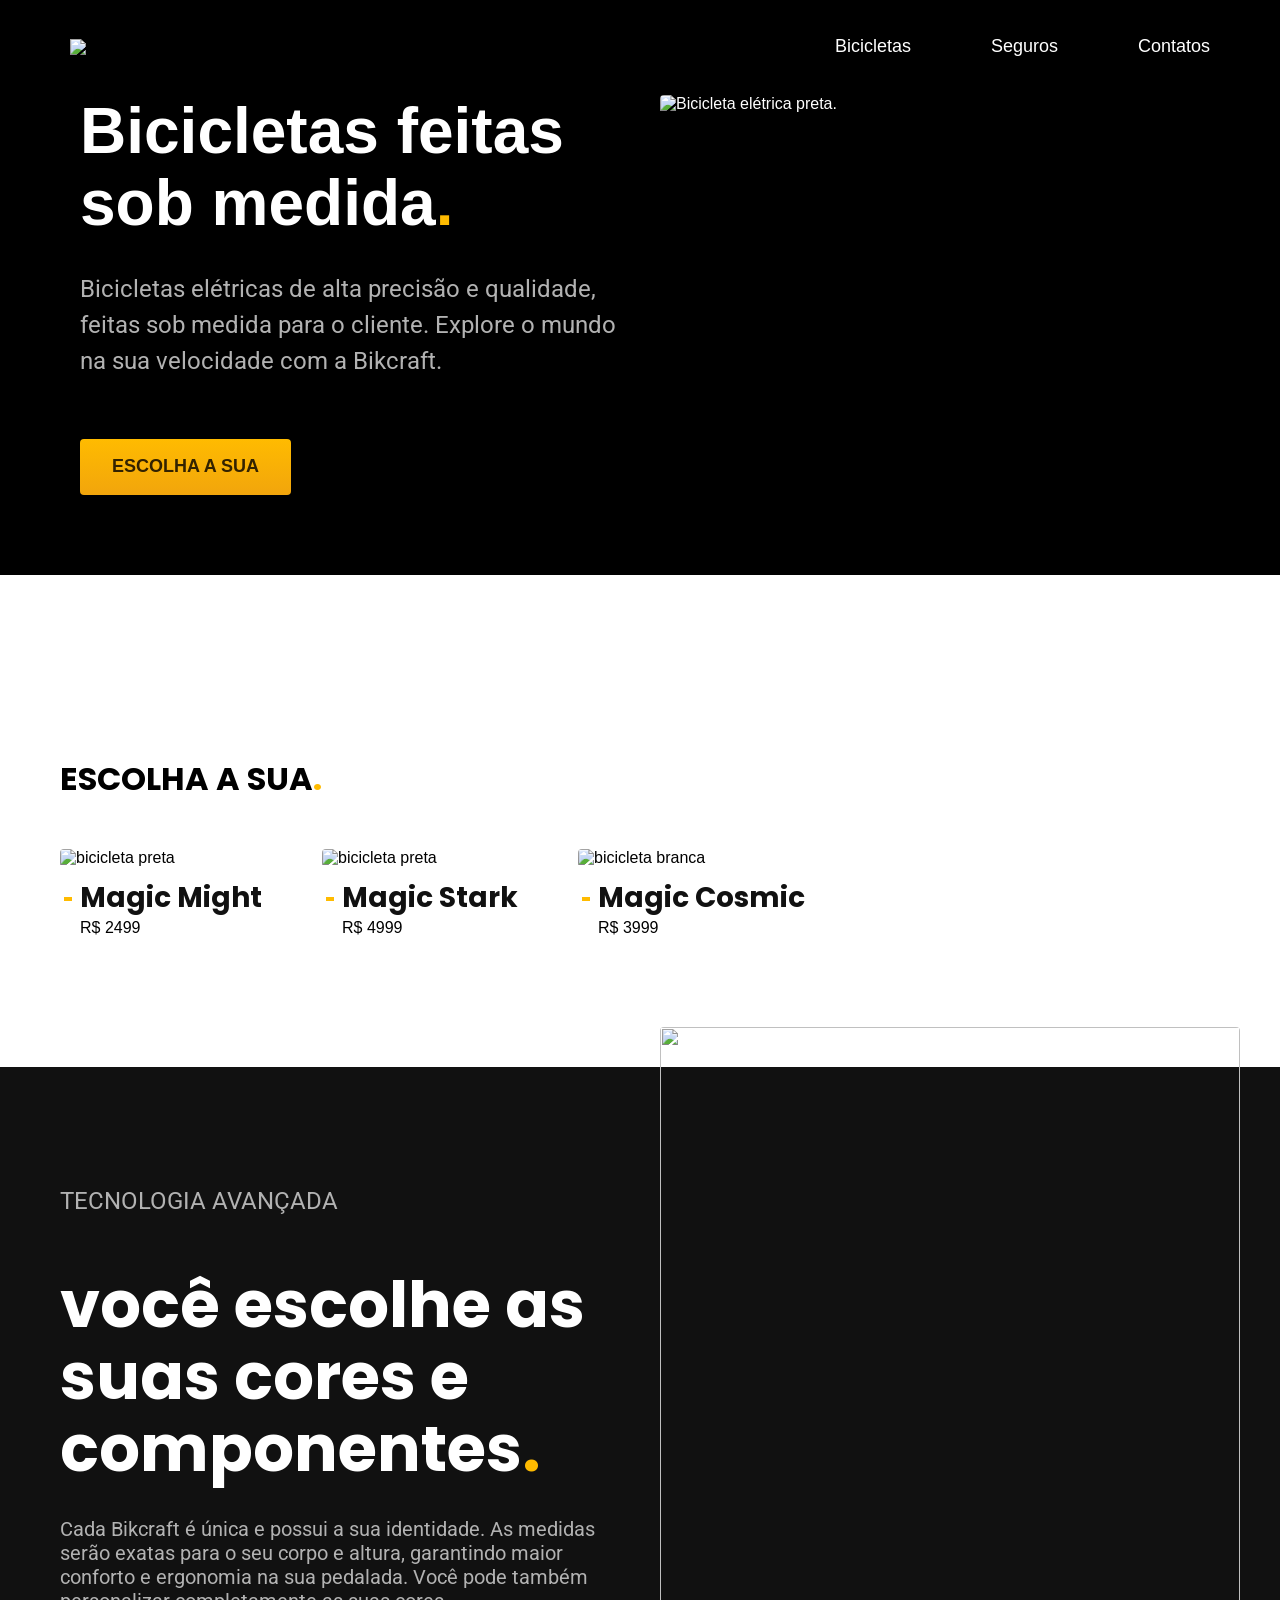
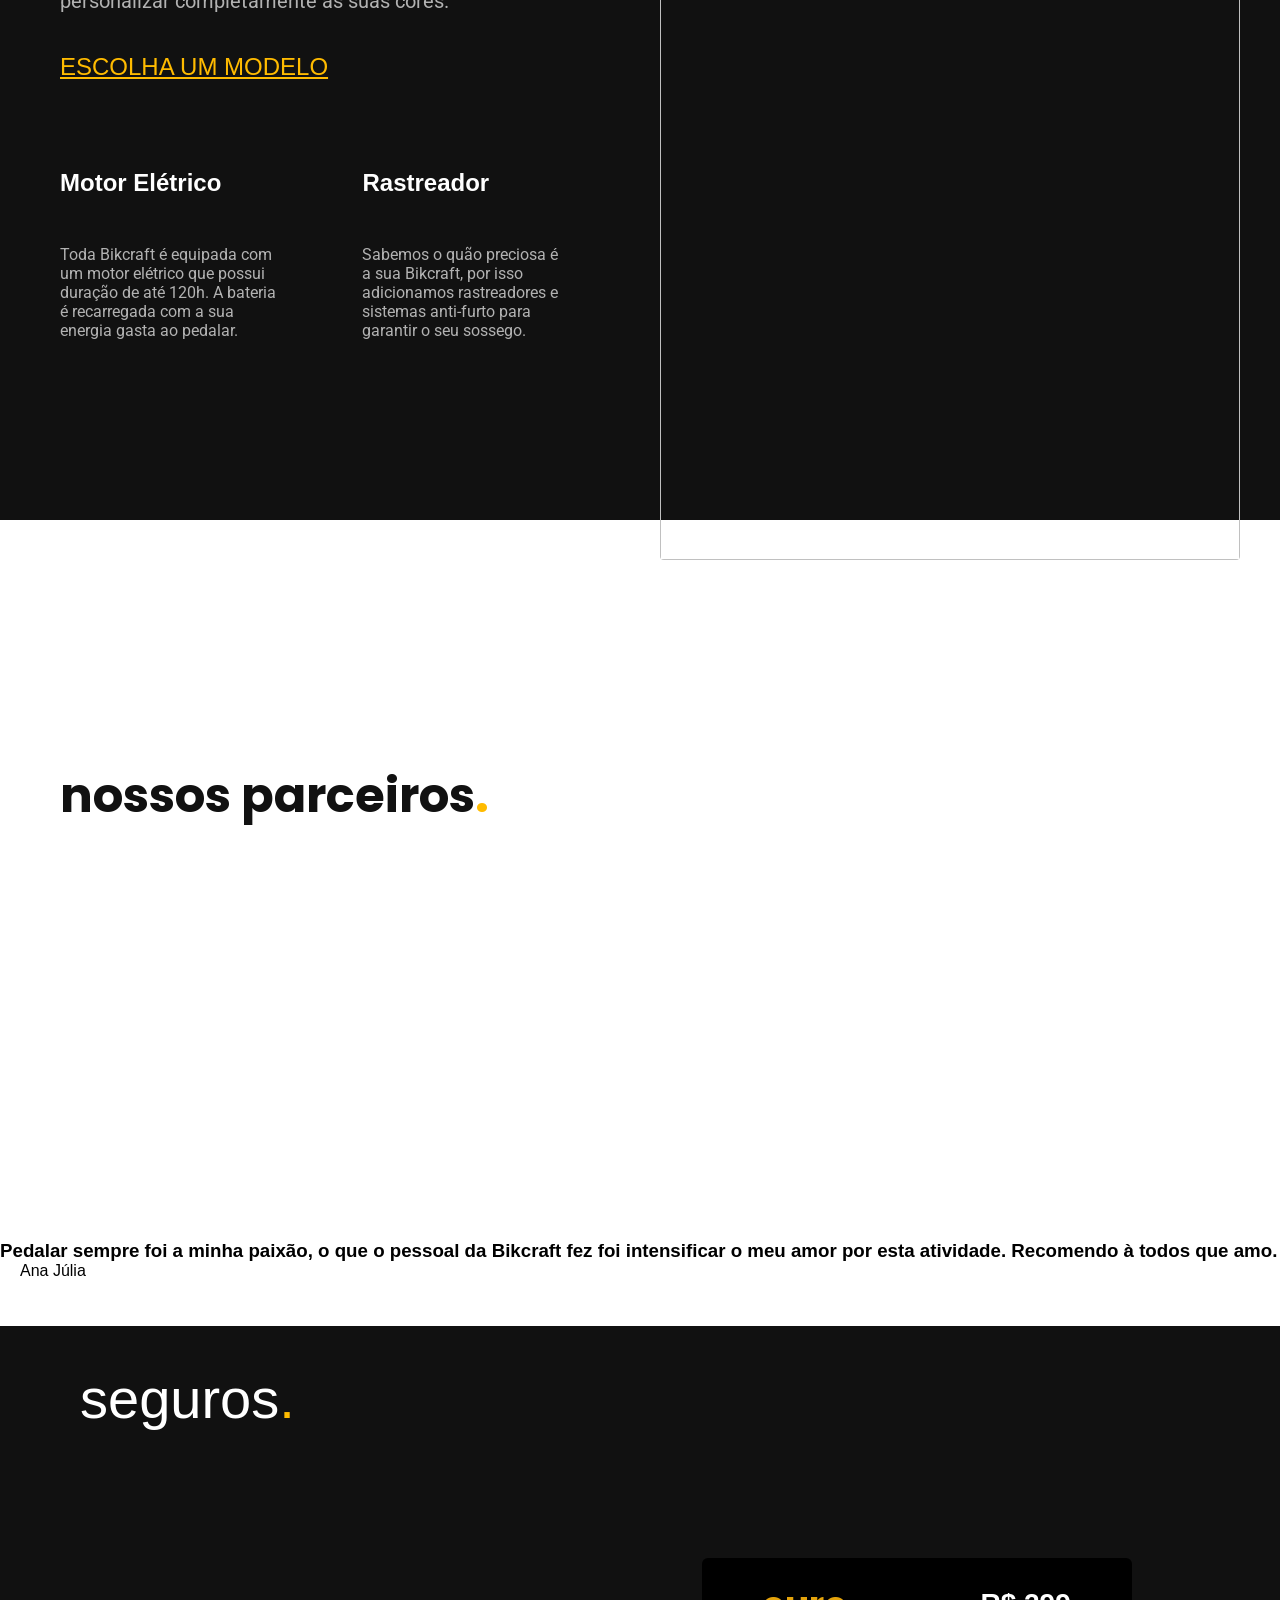
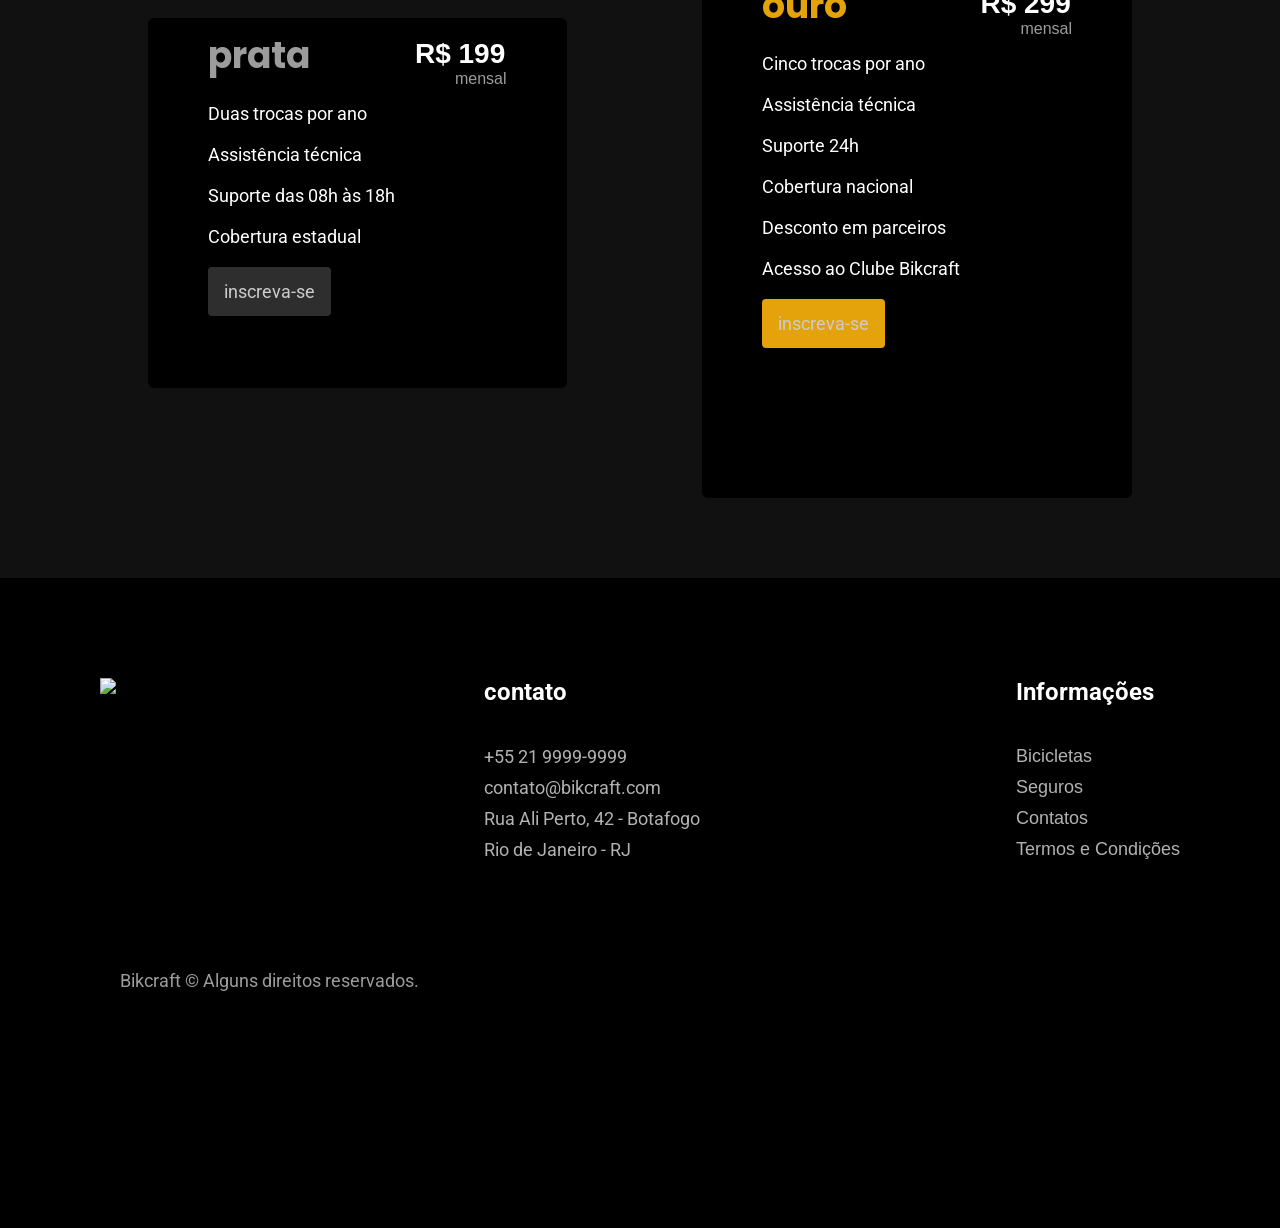
==== commit 6ec540a1: "ajustes" ====
--- a/index.html
+++ b/index.html
@@ -71,7 +71,7 @@
         <p>Cada Bikcraft é única e possui a sua identidade. As medidas serão exatas para o seu corpo e altura, garantindo maior conforto e ergonomia na sua pedalada. Você pode também personalizar completamente as suas cores.</p>
         <a href="./bicicletas.html">Escolha um modelo</a>
         <div class="tecnologia-vantagens">
-          <div>
+          <div class="tecnologia-texto">
             <img src="./img/icones/eletrica.svg" alt="">
             <h3>Motor Elétrico</h3>
             <p>Toda Bikcraft é equipada com um motor elétrico que possui duração de até 120h. A bateria é recarregada com a sua energia gasta ao pedalar.</p>
--- a/css/style.css
+++ b/css/style.css
@@ -110,6 +110,10 @@
   padding-bottom: 200px;
 }
 
+.introducao-conteudo p {
+  margin: -40px;
+}
+
 .introducao img {
   height: 100%;
   object-fit: cover;
@@ -157,6 +161,9 @@
   .introducao p {
     font-size: 18px;
   }
+  .header img {
+  margin-left: 0px;
+}
  }
 
   @media (max-width: 800px) {
@@ -190,6 +197,11 @@
     font-size: 32px;
     margin-bottom: 16px;
   }
+
+  .introducao-conteudo p {
+    margin-left: -20px;
+    margin-top: 5px;
+  }
   .introducao img {
     height: 300px;
     width: 100%;
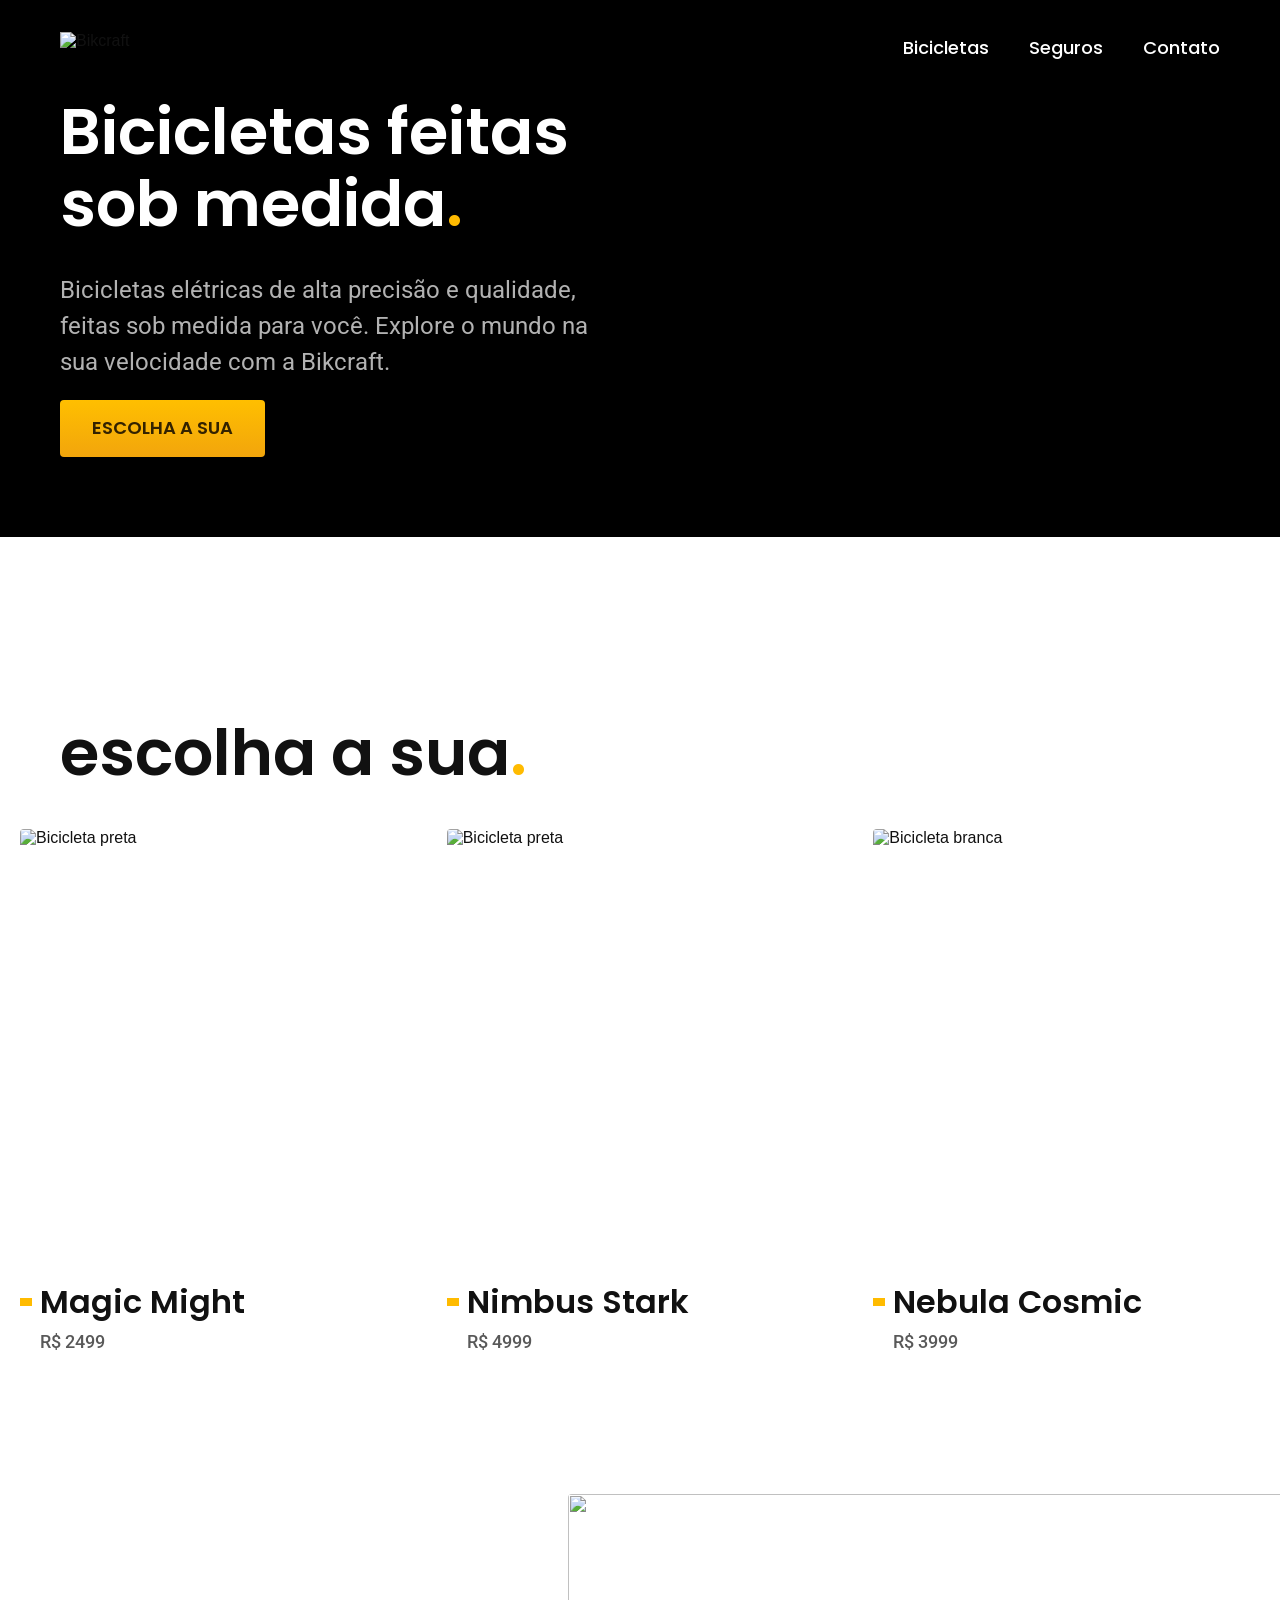
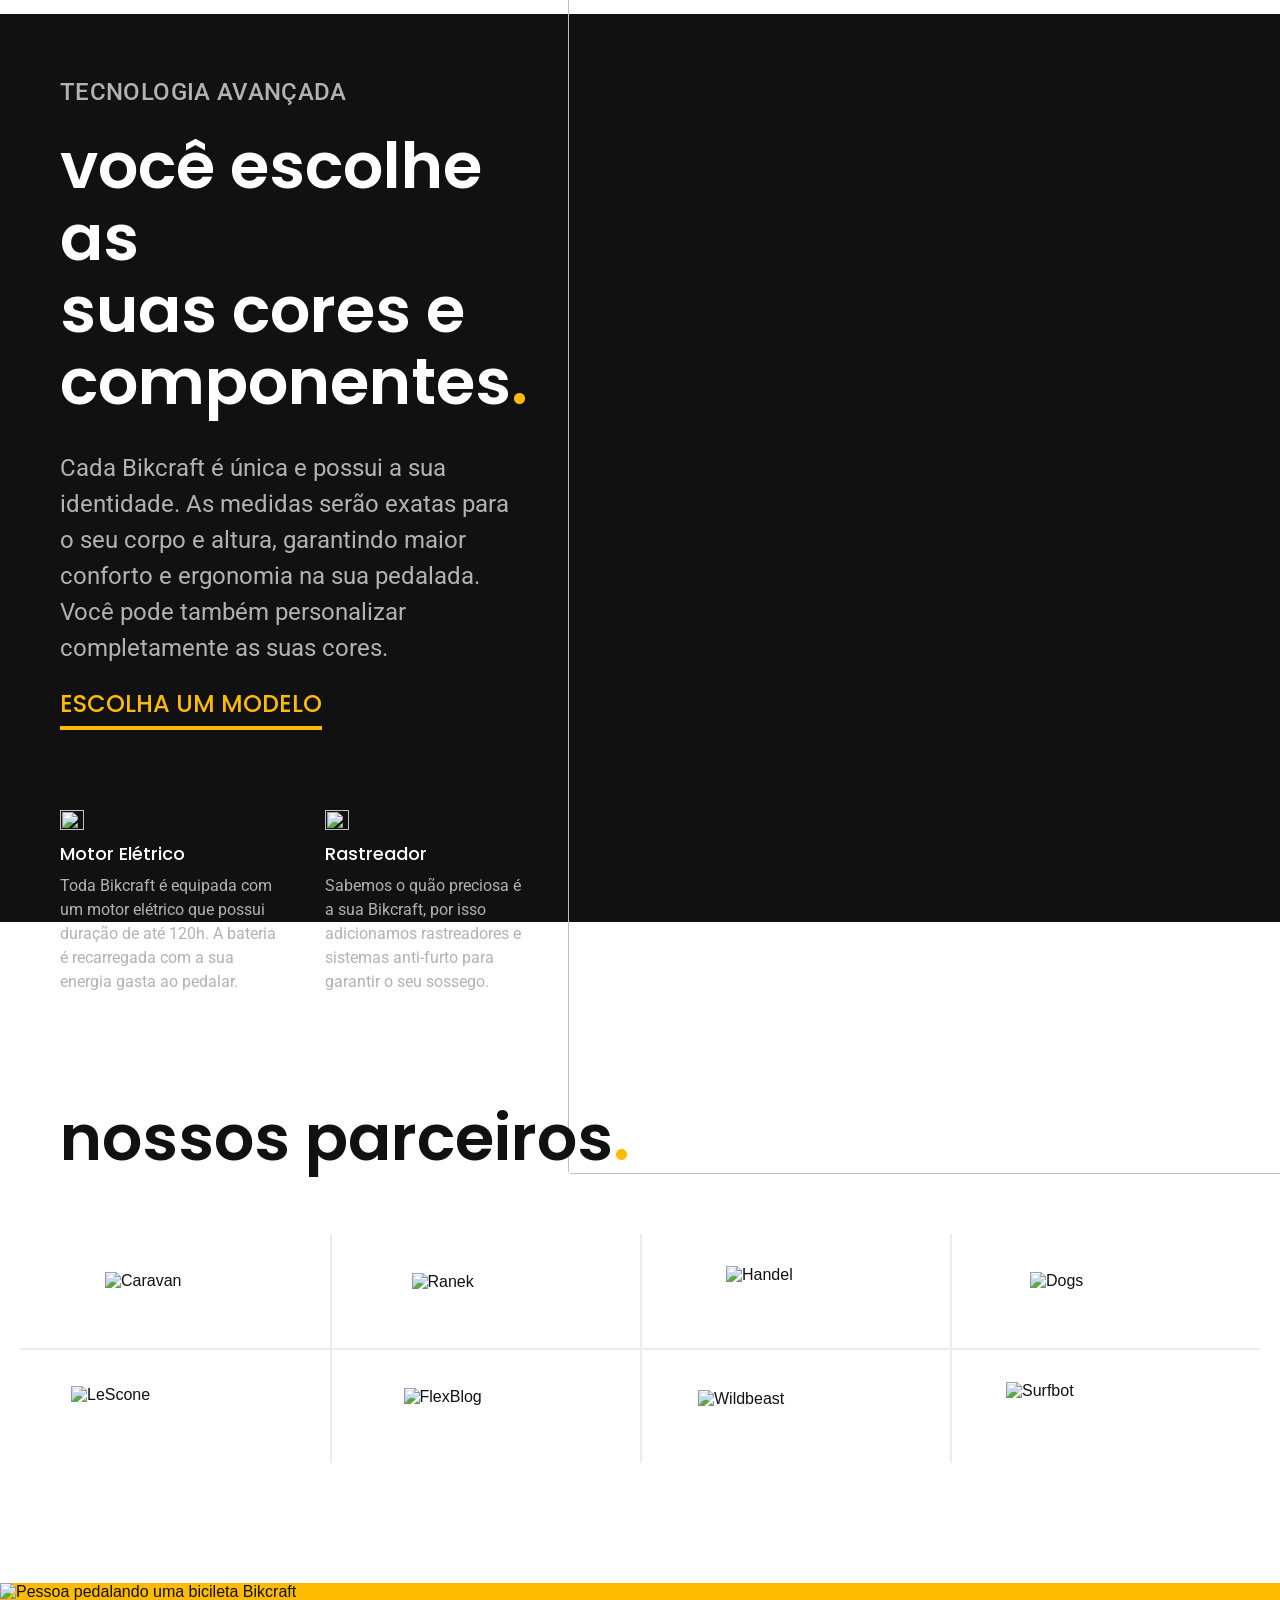
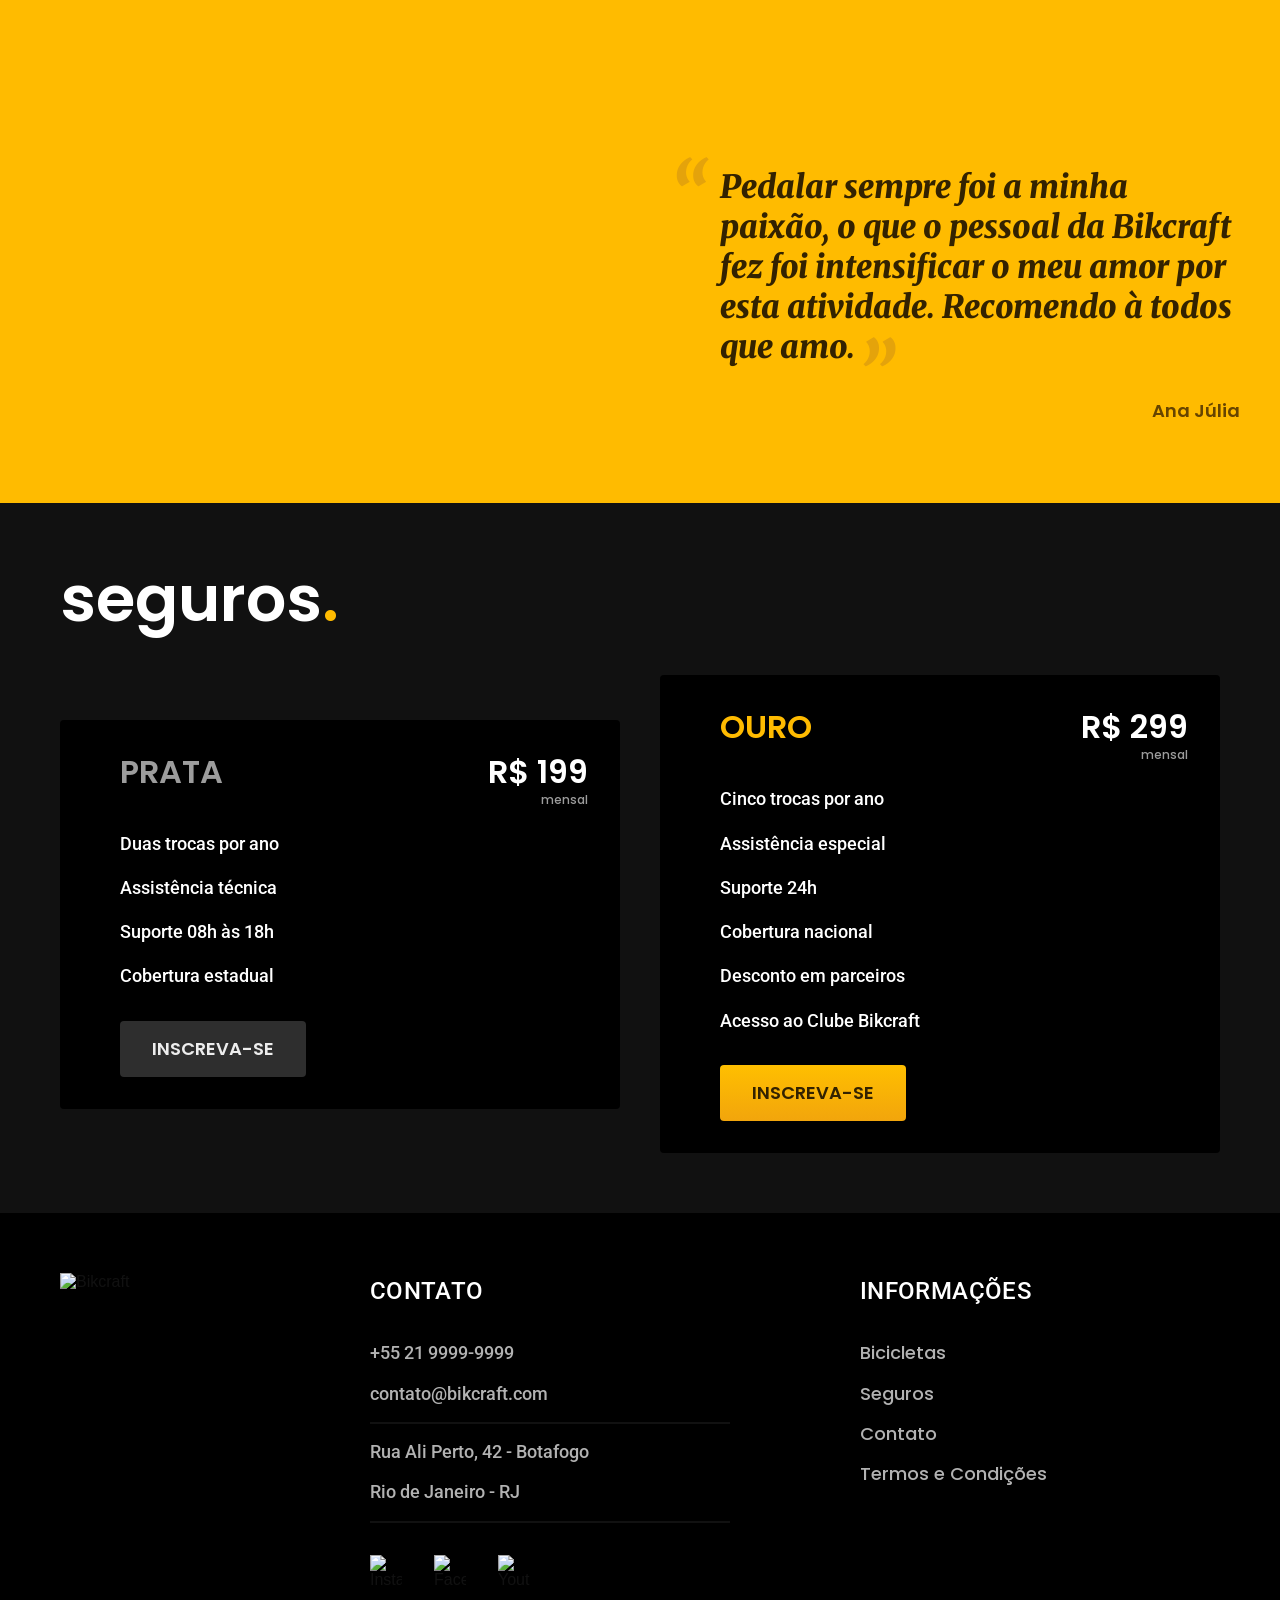
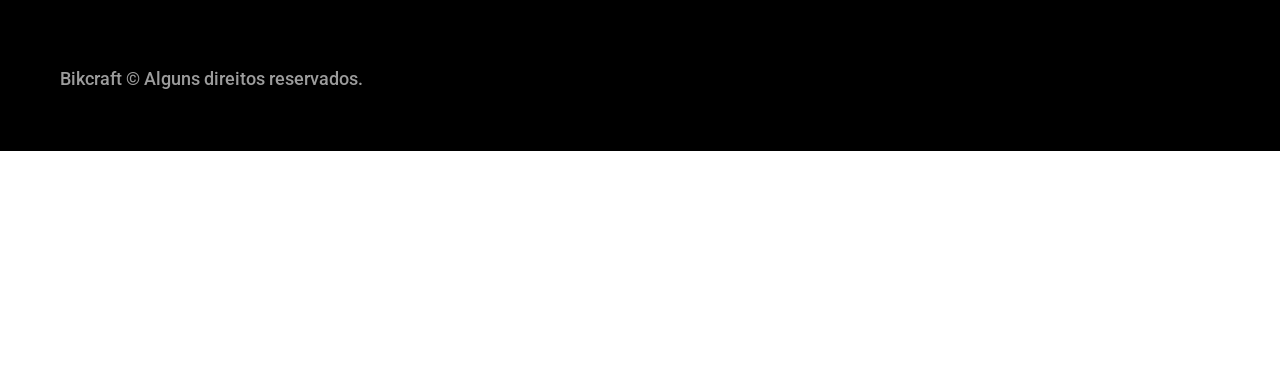
==== commit 1703a9ac: "foi feitas várias alterações no responsivo e foi adionado uma pequena parte de  JavaScript" ====
--- a/index.html
+++ b/index.html
@@ -1,195 +1,195 @@
 <!DOCTYPE html>
 <html lang="pt-br">
+
 <head>
   <meta charset="UTF-8">
   <meta name="viewport" content="width=device-width, initial-scale=1.0">
-  <link rel="stylesheet" href="./css/style.css">
+  <title>Bikcraft - Bicicletas Elétricas</title>
+  <meta name="description" content="Bicicletas elétricas de alta precisão e qualidade,  feitas sob medida para o cliente. Explore o mundo na sua velocidade com a Bikcraft.">
+
+  <link rel="icon" href="./favicon.svg" type="image/svg+xml">
+
+  <link href="./css/style.css" rel="preload" as="style">
+  <link href="./css/style.css" rel="stylesheet">
+
   <link rel="preconnect" href="https://fonts.googleapis.com">
-<link rel="preconnect" href="https://fonts.gstatic.com" crossorigin>
-<link href="https://fonts.googleapis.com/css2?family=Poppins:ital,wght@0,100;0,200;0,300;0,400;0,500;0,600;0,700;0,800;0,900;1,100;1,200;1,300;1,400;1,500;1,600;1,700;1,800;1,900&family=Roboto:ital,wght@0,100..900;1,100..900&display=swap" rel="stylesheet">
-  <title>Bikcraft - Bicicletas Elétricas</title>
+  <link rel="preconnect" href="https://fonts.gstatic.com" crossorigin>
+  <link href="https://fonts.googleapis.com/css2?family=Merriweather:ital,wght@1,900&family=Poppins:wght@500;600&family=Roboto:wght@400;500&display=swap" rel="stylesheet">
 </head>
-<body>
-    <header class="header-bg">
-      <div class="header">
-        <a href="./"><img src="./img/bikcraft.svg" alt="Bikcraft"></a>
-        <nav aria-label="primaria">
-          <ul class="header-menu">
-              <li><a href="./bicicletas.html">Bicicletas</a></li>
-              <li><a href="./seguros.html">Seguros</a></li>
-              <li><a href="./contatos.html">Contatos</a></li>
-          </ul>
-        
-        </nav>
+
+<body id="home">
+  <header class="header-bg">
+    <div class="header container">
+      <a href="./">
+        <img src="./img/bikcraft.svg" alt="Bikcraft" width="136" height="32">
+      </a>
+      <nav aria-label="primaria">
+        <ul class="header-menu font-1-m cor-0">
+          <li><a href="./bicicletas.html">Bicicletas</a></li>
+          <li><a href="./seguros.html">Seguros</a></li>
+          <li><a href="./contato.html">Contato</a></li>
+        </ul>
+      </nav>
+    </div>
+  </header>
+
+  <main class="introducao-bg">
+    <div class="introducao container">
+      <div class="introducao-conteudo">
+        <h1 class="font-1-xxl cor-0">Bicicletas feitas sob medida<span class="cor-p1">.</span></h1>
+        <p class="font-2-l cor-5">Bicicletas elétricas de alta precisão e qualidade, feitas sob medida para você. Explore o mundo na sua velocidade com a Bikcraft.</p>
+        <a class="botao" href="./bicicletas.html">Escolha a sua</a>
       </div>
-    </header>
+      <picture>
+        <source media="(max-width: 800px)" srcset="./img/bicicletas/nimbus.jpg">
+        <img src="./img/fotos/introducao.jpg" alt="Bicicleta preta com motor elétrico" width="640" height="800">
+      </picture>
+    </div>
+  </main>
 
-    <main class="introducao-bg">
-      <div class="introducao">
-        <div class="introducao-conteudo">
-          <h1>Bicicletas feitas sob medida<span>.</span></h1>
-          <p>Bicicletas elétricas de alta precisão e qualidade,  feitas sob medida para o cliente. Explore o mundo na sua velocidade com a Bikcraft.</p>
-          <a href="bicicletas.html">Escolha a sua</a>
-        </div>
-        <div>
-          <img src="./img/fotos/introducao.jpg" alt="Bicicleta elétrica preta."></div>
-      </div>
-    </main>
+  <article class="bicicletas-lista">
+    <h2 class="container font-1-xxl">escolha a sua<span class="cor-p1">.</span></h2>
 
-    <section class="container">
-      <h2>escolha a sua<span>.</span></h2>
-      <div class="bicicletas">
-        <div class="bicicletas-items">
-          <a href="./">
-            <img src="img/bicicleta/nimbus1.jpg" alt="bicicleta preta">
-            <h3>Magic Might</h3>
-            <span class="preco">R$ 2499</span>
-          </a>
-        </div>
-        <div class="bicicletas-items">
-          <a href="./">
-            <img src="img/bicicleta/nimbus2.jpg" alt="bicicleta preta">
-            <h3>Magic Stark</h3>
-            <span class="preco">R$ 4999</span>
-          </a>
-        </div>
-        <div class="bicicletas-items">
-          <a href="./">
-            <img src="img/bicicleta/nimbus3.jpg" alt="bicicleta branca">
-            <h3>Magic Cosmic</h3>
-            <span class="preco">R$ 3999</span>
-          </a>
-        </div>
-      </div>
-    </section>
+    <ul>
+      <li>
+        <a href="./bicicletas/magic.html">
+          <img src="./img/bicicletas/magic-home.jpg" alt="Bicicleta preta" width="460" height="520">
+          <h3 class="font-1-xl">Magic Might</h3>
+          <span class="font-2-m cor-8">R$ 2499</span>
+        </a>
+      </li>
+      <li>
+        <a href="./bicicletas/nimbus.html">
+          <img src="./img/bicicletas/nimbus-home.jpg" alt="Bicicleta preta" width="460" height="520">
+          <h3 class="font-1-xl">Nimbus Stark</h3>
+          <span class="font-2-m cor-8">R$ 4999</span>
+        </a>
+      </li>
+      <li>
+        <a href="./bicicletas/nebula.html">
+          <img src="./img/bicicletas/nebula-home.jpg" alt="Bicicleta branca" width="460" height="520">
+          <h3 class="font-1-xl">Nebula Cosmic</h3>
+          <span class="font-2-m cor-8">R$ 3999</span>
+        </a>
+      </li>
+    </ul>
+  </article>
 
-    <article class="tecnologia-bg">
-    <div class="tecnologia">
+  <article class="tecnologia-bg">
+    <div class="tecnologia container">
       <div class="tecnologia-conteudo">
-        <span>Tecnologia Avançada</span>
-        <h2>você escolhe as suas cores e componentes<span>.</span></h2>
-        <p>Cada Bikcraft é única e possui a sua identidade. As medidas serão exatas para o seu corpo e altura, garantindo maior conforto e ergonomia na sua pedalada. Você pode também personalizar completamente as suas cores.</p>
-        <a href="./bicicletas.html">Escolha um modelo</a>
+        <span class="font-2-l-b cor-5">Tecnologia Avançada</span>
+        <h2 class="font-1-xxl cor-0">você escolhe as<br>suas cores e<br>componentes<span class="cor-p1">.</span></h2>
+        <p class="font-2-l cor-5">Cada Bikcraft é única e possui a sua identidade. As medidas serão exatas para o seu corpo e altura, garantindo maior conforto e ergonomia na sua pedalada. Você pode também personalizar completamente as suas cores.</p>
+        <a class="link" href="./bicicletas.html">Escolha um modelo</a>
         <div class="tecnologia-vantagens">
-          <div class="tecnologia-texto">
-            <img src="./img/icones/eletrica.svg" alt="">
-            <h3>Motor Elétrico</h3>
-            <p>Toda Bikcraft é equipada com um motor elétrico que possui duração de até 120h. A bateria é recarregada com a sua energia gasta ao pedalar.</p>
+          <div>
+            <img src="./img/icones/eletrica.svg" alt="" width="24" height="24">
+            <h3 class="font-1-m cor-0">Motor Elétrico</h3>
+            <p class="font-2-s cor-5">Toda Bikcraft é equipada com um motor elétrico que possui duração de até 120h. A bateria é recarregada com a sua energia gasta ao pedalar.</p>
           </div>
           <div>
-            <img src="./img/icones/rastreador.svg" alt="">
-            <h3>Rastreador</h3>
-            <p>Sabemos o quão preciosa é a sua Bikcraft, por isso adicionamos rastreadores e sistemas anti-furto para garantir o seu sossego.</p>
+            <img src="./img/icones/rastreador.svg" alt="" width="24" height="24">
+            <h3 class="font-1-m cor-0">Rastreador</h3>
+            <p class="font-2-s cor-5">Sabemos o quão preciosa é a sua Bikcraft, por isso adicionamos rastreadores e sistemas anti-furto para garantir o seu sossego.</p>
           </div>
         </div>
       </div>
       <div class="tecnologia-imagem">
-        <img src="./img/fotos/tecnologia.jpg" alt="">
+        <img src="./img/fotos/tecnologia.jpg" alt="" width="700" height="1120">
       </div>
     </div>
-    </article>
+  </article>
 
-    <article class="parceiros-bg">
-      <h2>nossos parceiros<span>.</span></h2>
-      
-        <div class="parceiros">
-          <img src="./img/parceiros/caravan.svg" alt="">
-          <img src="./img/parceiros/ranek.svg" alt="">
-          <img src="./img/parceiros/handel.svg" alt="">
-          <img src="./img/parceiros/dogs.svg" alt="">
-        </div>
-        <div class="parceiros">
-          <img src="./img/parceiros/lescone.svg" alt="">
-          <img src="./img/parceiros/flexblog.svg" alt="">
-          <img src="./img/parceiros/wildbeast.svg" alt="">
-          <img src="./img/parceiros/surfbot.svg" alt="">
-        </div>
-      
-    </article>
+  <section class="parceiros" aria-label="Nossos Parceiros">
+    <h2 class="container font-1-xxl">nossos parceiros<span class="cor-p1">.</span></h2>
+    <ul>
+      <li><img src="./img/parceiros/caravan.svg" alt="Caravan" width="140" height="38"></li>
+      <li><img src="./img/parceiros/ranek.svg" alt="Ranek" width="149" height="36"></li>
+      <li><img src="./img/parceiros/handel.svg" alt="Handel" width="140" height="50"></li>
+      <li><img src="./img/parceiros/dogs.svg" alt="Dogs" width="152" height="39"></li>
+      <li><img src="./img/parceiros/lescone.svg" alt="LeScone" width="208" height="41"></li>
+      <li><img src="./img/parceiros/flexblog.svg" alt="FlexBlog" width="165" height="38"></li>
+      <li><img src="./img/parceiros/wildbeast.svg" alt="Wildbeast" width="196" height="34"></li>
+      <li><img src="./img/parceiros/surfbot.svg" alt="Surfbot" width="200" height="49"></li>
+    </ul>
+  </section>
 
-    <section class="depoimentos-bg">
-      <div class="depoimentos">
-        <div class="depoimentos-img">
-          <img src="./img/fotos/depoimento.jpg" alt="">
-        </div>
-        <div class="depoimentos-texto">
-          <h3>Pedalar sempre foi a minha paixão, o que o pessoal da Bikcraft fez foi intensificar o meu amor por esta atividade. Recomendo à todos que amo.</h3>
-          <span>Ana Júlia</span>
+  <section class="depoimento" aria-label="Depoimento">
+    <div>
+      <img src="./img/fotos/depoimento.jpg" alt="Pessoa pedalando uma bicileta Bikcraft" width="780" height="680">
+    </div>
+    <div class="depoimento-conteudo">
+      <blockquote class="font-1-xl cor-p5">
+        <p>Pedalar sempre foi a minha paixão, o que o pessoal da Bikcraft fez foi intensificar o meu amor por esta atividade. Recomendo à todos que amo.</p>
+      </blockquote>
+      <span class="font-1-m-b cor-p4">Ana Júlia</span>
+    </div>
+  </section>
+
+  <article class="seguros-bg">
+    <div class="seguros container">
+      <h2 class="font-1-xxl cor-0">seguros<span class="cor-p1">.</span></h2>
+      <div class="seguros-item">
+        <h3 class="font-1-xl cor-6">PRATA</h3>
+        <span class="font-1-xl cor-0">R$ 199 <span class="font-1-xs cor-6">mensal</span></span>
+        <ul class="font-2-m cor-0">
+          <li>Duas trocas por ano</li>
+          <li>Assistência técnica</li>
+          <li>Suporte 08h às 18h</li>
+          <li>Cobertura estadual</li>
+        </ul>
+        <a class="botao secundario" href="./orcamento.html?tipo=seguro&produto=prata">Inscreva-se</a>
+      </div>
+      <div class="seguros-item">
+        <h3 class="font-1-xl cor-p1">OURO</h3>
+        <span class="font-1-xl cor-0">R$ 299 <span class="font-1-xs cor-6">mensal</span></span>
+        <ul class="font-2-m cor-0">
+          <li>Cinco trocas por ano</li>
+          <li>Assistência especial</li>
+          <li>Suporte 24h</li>
+          <li>Cobertura nacional</li>
+          <li>Desconto em parceiros</li>
+          <li>Acesso ao Clube Bikcraft</li>
+        </ul>
+        <a class="botao" href="./orcamento.html?tipo=seguro&produto=ouro">Inscreva-se</a>
+      </div>
+    </div>
+  </article>
+
+  <footer class="footer-bg">
+    <div class="footer container">
+      <img src="./img/bikcraft.svg" alt="Bikcraft" width="136" height="32">
+      <div class="footer-contato">
+        <h3 class="font-2-l-b cor-0">Contato</h3>
+        <ul class="font-2-m cor-5">
+          <li>+55 21 9999-9999</li>
+          <li>contato@bikcraft.com</li>
+          <li>Rua Ali Perto, 42 - Botafogo</li>
+          <li>Rio de Janeiro - RJ</li>
+        </ul>
+        <div class="footer-redes">
+          <a href="./"><img src="./img/redes/instagram.svg" alt="Instagram" width="32" height="32"></a>
+          <a href="./"><img src="./img/redes/facebook.svg" alt="Facebook" width="32" height="32"></a>
+          <a href="./"><img src="./img/redes/youtube.svg" alt="Youtube" width="32" height="32"></a>
         </div>
       </div>
-    </section>
-    
-    <section class="seguros-bg">
-      <h2>seguros<span>.</span></h2>
-      <div class="seguros">
-        <div class="seguros-prata">
-          <div class="seguro-lista">
-            <h3>prata</h3>
-            <ul>
-              <li><img src="./img/dec/lista.svg" alt="">Duas trocas por ano</li>
-              <li><img src="./img/dec/lista.svg" alt="">Assistência técnica</li>
-              <li><img src="./img/dec/lista.svg" alt="">Suporte das 08h às 18h</li>
-              <li><img src="./img/dec/lista.svg" alt="">Cobertura estadual</li>
-            </ul>
-            <a href="index.html">inscreva-se</a>
-          </div>
-          <div class="preco">
-              <h3>R$ 199</h3>
-              <span>mensal</span>
-          </div>
-        </div>
-        
-        <div  class="seguros-ouro">
-          <div class="seguro-lista">
-            <h3>ouro</h3>
-            <ul>
-              <li><img src="./img/dec/lista.svg" alt="">Cinco trocas por ano</li>
-              <li><img src="./img/dec/lista.svg" alt="">Assistência técnica</li>
-              <li><img src="./img/dec/lista.svg" alt="">Suporte 24h</li>
-              <li><img src="./img/dec/lista.svg" alt="">Cobertura nacional</li>
-              <li><img src="./img/dec/lista.svg" alt="">Desconto em parceiros</li>
-              <li><img src="./img/dec/lista.svg" alt="">Acesso ao Clube Bikcraft</li>
-            </ul>
-              <a href="index.html">inscreva-se</a>
-          </div>
-          <div  class="preco">
-            <h3>R$ 299</h3>
-            <span>mensal</span>
-          </div>
-                </div>
-        </div>
-    </section>
+      <div class="footer-informacoes">
+        <h3 class="font-2-l-b cor-0">Informações</h3>
+        <nav>
+          <ul class="font-1-m cor-5">
+            <li><a href="./bicicletas.html">Bicicletas</a></li>
+            <li><a href="./seguros.html">Seguros</a></li>
+            <li><a href="./contato.html">Contato</a></li>
+            <li><a href="./termos.html">Termos e Condições</a></li>
+          </ul>
+        </nav>
+      </div>
+      <p class="font-2-m cor-6 footer-copy">Bikcraft © Alguns direitos reservados.</p>
+    </div>
+  </footer>
 
-    <footer class="contatos-bg">
-      <div class="contatos">
-        <div class="contatos-img">
-          <img src="./img/bikcraft.svg" alt="bikcraft">
-        </div>
-        <div class="contatos-lista">
-          <h3>contato</h3>
-          <ul>
-            <li>+55 21 9999-9999</li>
-            <li>contato@bikcraft.com</li>
-            <li>Rua Ali Perto, 42 - Botafogo</li>
-            <li>Rio de Janeiro - RJ</li>
-          </ul>
-          <ul class="contatos-rede">
-            <li><a href="./index.html"><img src="./img/redes/instagram.svg" alt=""></a></li>
-            <li><a href="./index.html"><img src="img/redes/facebook.svg" alt=""></a></li>
-            <li><a href="./index.html"><img src="./img/redes/youtube.svg" alt=""></a></li>
-          </ul>
-        </div>
-        <div class="contatos-info">
-          <h3>Informações</h3>
-          <ul>
-            <li>Bicicletas</li>
-            <li>Seguros</li>
-            <li>Contatos</li>
-            <li>Termos e Condições</li>
-          </ul>
-        </div>
-      </div>
-      <p>Bikcraft © Alguns direitos reservados.</p>
-    </footer>
+  <script src="./js/script.js"></script>
 </body>
+
 </html>
--- a/css/style.css
+++ b/css/style.css
@@ -1,220 +1,41 @@
-@import url('cor.css');
-@import url('bicicletas.css');
-@import url('tecnologia.css');
-@import url('parceiros.css');
-@import url('depoimentos.css');
-@import url('seguros.css');
-@import url('contatos.css');
+@import "./global/global.css";
 
-body {
-  margin: 0px;
-  font-family: arial,Arial, Helvetica, sans-serif ;
-}
+/* Utilidades */
+@import "./utilidades/tipografia.css";
+@import "./utilidades/cores.css";
+@import "./utilidades/componentes.css";
+@import "./utilidades/formulario.css";
+/* @import "./utilidades/simple-anime.css"; */
 
-h1, ul, p {
-  margin: 0px;
-}
+/* Header e Footer */
+@import "./global/header.css";
+@import "./global/footer.css";
 
-ul {
-  padding: 0px;
-  list-style: none;
-}
+/* Home */
+@import "./home/introducao.css";
+@import "./home/tecnologia.css";
+@import "./home/parceiros.css";
+@import "./home/depoimento.css";
 
-a {
-  text-decoration: none;
-  color: inherit;
-}
+/* Seguros */
+@import "./seguros/seguros.css";
+@import "./seguros/vantagens.css";
+@import "./seguros/perguntas.css";
 
-img {
-  max-width: 100%;
-  display: block;
-}
+/* Biciletas */
+@import "./bicicletas/bicicletas.css";
+@import "./bicicletas/bicicletas-lista.css";
 
-.header-bg {
-  background-color: var(--c12);
-  max-width: 1600px;
-}
+/* Bicileta */
+@import "./bicicleta/bicicleta.css";
+@import "./bicicleta/seguro.css";
 
-.header {
-  display: flex;
-  flex-wrap: wrap;
-  justify-content: space-between;
-  align-items: center;
-  padding: 20px;
-  box-sizing: border-box;
-  max-width: 1600px;
-  margin-left: auto;
-  margin-right: auto;
-}
+/* Contato */
+@import "./contato/contato.css";
+@import "./contato/lojas.css";
 
-.header img {
-  margin-left: 30px;
-}
+/* Orçamento */
+@import "./orcamento/orcamento.css";
 
-.header a {
-  display: inline-block;
-  padding-left: 20px;
-}
-
-.header-menu {
-  display: flex;
-  gap: 40px;
-  margin-right: 30px;
-}
-
-.header-menu a {
-  border-bottom: 2px solid transparent;
-  color: var(--c0);
-  display: inline-block;
-  padding: 16px 20px;
-  font-size: 18px;
-}
-
-.header-menu a:hover {
-  border-bottom: 2px solid var(--c0);
-  transition: border-bottom 0.4s ease;
-}
-
-@media (max-width: 800px){
-  .header-menu {
-    gap: 20px;
-    padding-top: 20px;
-  }
-  .header-menu a {
-    background: var(--c11);
-    padding: 10px;
-    border-radius: 4px;
-  }
-}
-
-.introducao-bg {
-  background: var(--c12);
-  color: var(--c0);
-  box-shadow: inset 0 -120px var(--c0);
-}
-
-.introducao {
-  display: grid;
-  grid-template-columns: 1fr 1fr;
-  gap: 0px 40px;
-  box-sizing: border-box;
-  max-width: 1200px;
-  padding-left: 40px;
-  padding-right: 40px;
-  margin-left: auto;
-  margin-right: auto;
-}
-
-.introducao-conteudo {
-  align-self: end;
-  padding-bottom: 200px;
-}
-
-.introducao-conteudo p {
-  margin: -40px;
-}
-
-.introducao img {
-  height: 100%;
-  object-fit: cover;
-  border-radius: 4px;
-}
-
-.introducao h1 {
-  margin-bottom: 32px;
-  font-size: 64px;
-  line-height: 1.125;
-}
-
-.introducao h1 span {
-  color: var(--p1);
-  margin: 0px;
-}
-
-.introducao p {
-  margin-bottom: 20px;
-  font-size: 24px;
-  line-height: 1.5;
-  color: var(--c5);
-}
-
-.introducao a {
-  padding: 16px 32px;
-  display: inline-block;
-  background: linear-gradient(#ffbb00, #f2a50c);
-  border-radius: 4px;
-  text-transform: uppercase;
-  color: var(--p5);
-  font-size: 18px;
-  line-height: 1.33;
-  font-weight: bold;
-}
-
- .introducao a:hover {
-  background: linear-gradient(#ffb60d, #e59317);
- }
-
- @media (max-width: 1200px) {
-  .introducao h1 {
-    font-size: 48px;
-  }
-  .introducao p {
-    font-size: 18px;
-  }
-  .header img {
-  margin-left: 0px;
-}
- }
-
-  @media (max-width: 800px) {
-    .header img {
-      margin-left: 10px;
-    }
-    .header {
-      padding: 10px;
-      margin-left: 10px;
-    }
-    .header-menu {
-      gap: 0px;
-    }
-    .header-menu a {
-      margin-left: 20px;
-      margin-bottom: 10px;
-    }
-    .introducao-bg {
-      background: var(--c11);
-      padding-top: 40px;
-      box-shadow: inset 0 -60px var(--c0);
-    }
-    .introducao {
-      grid-template-columns: 1fr;
-      gap: 32px;
-    }
-    .introducao-conteudo {
-      padding-bottom: 0px;
-    }
-  .introducao h1 {
-    font-size: 32px;
-    margin-bottom: 16px;
-  }
-
-  .introducao-conteudo p {
-    margin-left: -20px;
-    margin-top: 5px;
-  }
-  .introducao img {
-    height: 300px;
-    width: 100%;
-  }
- }
-
- @media (max-width: 600px) {
-  .header a {
-    padding-left: 10px;
-    font-size: 16px;
-  }
-  .introducao a {
-    padding: 12px 16px;
-    font-size: 16px;
-  }
- }+/* Termos */
+@import "./termos/termos.css";
--- a/css/style.css
+++ b/css/style.css
@@ -1,220 +1,41 @@
-@import url('cor.css');
-@import url('bicicletas.css');
-@import url('tecnologia.css');
-@import url('parceiros.css');
-@import url('depoimentos.css');
-@import url('seguros.css');
-@import url('contatos.css');
+@import "./global/global.css";
 
-body {
-  margin: 0px;
-  font-family: arial,Arial, Helvetica, sans-serif ;
-}
+/* Utilidades */
+@import "./utilidades/tipografia.css";
+@import "./utilidades/cores.css";
+@import "./utilidades/componentes.css";
+@import "./utilidades/formulario.css";
+/* @import "./utilidades/simple-anime.css"; */
 
-h1, ul, p {
-  margin: 0px;
-}
+/* Header e Footer */
+@import "./global/header.css";
+@import "./global/footer.css";
 
-ul {
-  padding: 0px;
-  list-style: none;
-}
+/* Home */
+@import "./home/introducao.css";
+@import "./home/tecnologia.css";
+@import "./home/parceiros.css";
+@import "./home/depoimento.css";
 
-a {
-  text-decoration: none;
-  color: inherit;
-}
+/* Seguros */
+@import "./seguros/seguros.css";
+@import "./seguros/vantagens.css";
+@import "./seguros/perguntas.css";
 
-img {
-  max-width: 100%;
-  display: block;
-}
+/* Biciletas */
+@import "./bicicletas/bicicletas.css";
+@import "./bicicletas/bicicletas-lista.css";
 
-.header-bg {
-  background-color: var(--c12);
-  max-width: 1600px;
-}
+/* Bicileta */
+@import "./bicicleta/bicicleta.css";
+@import "./bicicleta/seguro.css";
 
-.header {
-  display: flex;
-  flex-wrap: wrap;
-  justify-content: space-between;
-  align-items: center;
-  padding: 20px;
-  box-sizing: border-box;
-  max-width: 1600px;
-  margin-left: auto;
-  margin-right: auto;
-}
+/* Contato */
+@import "./contato/contato.css";
+@import "./contato/lojas.css";
 
-.header img {
-  margin-left: 30px;
-}
+/* Orçamento */
+@import "./orcamento/orcamento.css";
 
-.header a {
-  display: inline-block;
-  padding-left: 20px;
-}
-
-.header-menu {
-  display: flex;
-  gap: 40px;
-  margin-right: 30px;
-}
-
-.header-menu a {
-  border-bottom: 2px solid transparent;
-  color: var(--c0);
-  display: inline-block;
-  padding: 16px 20px;
-  font-size: 18px;
-}
-
-.header-menu a:hover {
-  border-bottom: 2px solid var(--c0);
-  transition: border-bottom 0.4s ease;
-}
-
-@media (max-width: 800px){
-  .header-menu {
-    gap: 20px;
-    padding-top: 20px;
-  }
-  .header-menu a {
-    background: var(--c11);
-    padding: 10px;
-    border-radius: 4px;
-  }
-}
-
-.introducao-bg {
-  background: var(--c12);
-  color: var(--c0);
-  box-shadow: inset 0 -120px var(--c0);
-}
-
-.introducao {
-  display: grid;
-  grid-template-columns: 1fr 1fr;
-  gap: 0px 40px;
-  box-sizing: border-box;
-  max-width: 1200px;
-  padding-left: 40px;
-  padding-right: 40px;
-  margin-left: auto;
-  margin-right: auto;
-}
-
-.introducao-conteudo {
-  align-self: end;
-  padding-bottom: 200px;
-}
-
-.introducao-conteudo p {
-  margin: -40px;
-}
-
-.introducao img {
-  height: 100%;
-  object-fit: cover;
-  border-radius: 4px;
-}
-
-.introducao h1 {
-  margin-bottom: 32px;
-  font-size: 64px;
-  line-height: 1.125;
-}
-
-.introducao h1 span {
-  color: var(--p1);
-  margin: 0px;
-}
-
-.introducao p {
-  margin-bottom: 20px;
-  font-size: 24px;
-  line-height: 1.5;
-  color: var(--c5);
-}
-
-.introducao a {
-  padding: 16px 32px;
-  display: inline-block;
-  background: linear-gradient(#ffbb00, #f2a50c);
-  border-radius: 4px;
-  text-transform: uppercase;
-  color: var(--p5);
-  font-size: 18px;
-  line-height: 1.33;
-  font-weight: bold;
-}
-
- .introducao a:hover {
-  background: linear-gradient(#ffb60d, #e59317);
- }
-
- @media (max-width: 1200px) {
-  .introducao h1 {
-    font-size: 48px;
-  }
-  .introducao p {
-    font-size: 18px;
-  }
-  .header img {
-  margin-left: 0px;
-}
- }
-
-  @media (max-width: 800px) {
-    .header img {
-      margin-left: 10px;
-    }
-    .header {
-      padding: 10px;
-      margin-left: 10px;
-    }
-    .header-menu {
-      gap: 0px;
-    }
-    .header-menu a {
-      margin-left: 20px;
-      margin-bottom: 10px;
-    }
-    .introducao-bg {
-      background: var(--c11);
-      padding-top: 40px;
-      box-shadow: inset 0 -60px var(--c0);
-    }
-    .introducao {
-      grid-template-columns: 1fr;
-      gap: 32px;
-    }
-    .introducao-conteudo {
-      padding-bottom: 0px;
-    }
-  .introducao h1 {
-    font-size: 32px;
-    margin-bottom: 16px;
-  }
-
-  .introducao-conteudo p {
-    margin-left: -20px;
-    margin-top: 5px;
-  }
-  .introducao img {
-    height: 300px;
-    width: 100%;
-  }
- }
-
- @media (max-width: 600px) {
-  .header a {
-    padding-left: 10px;
-    font-size: 16px;
-  }
-  .introducao a {
-    padding: 12px 16px;
-    font-size: 16px;
-  }
- }+/* Termos */
+@import "./termos/termos.css";
